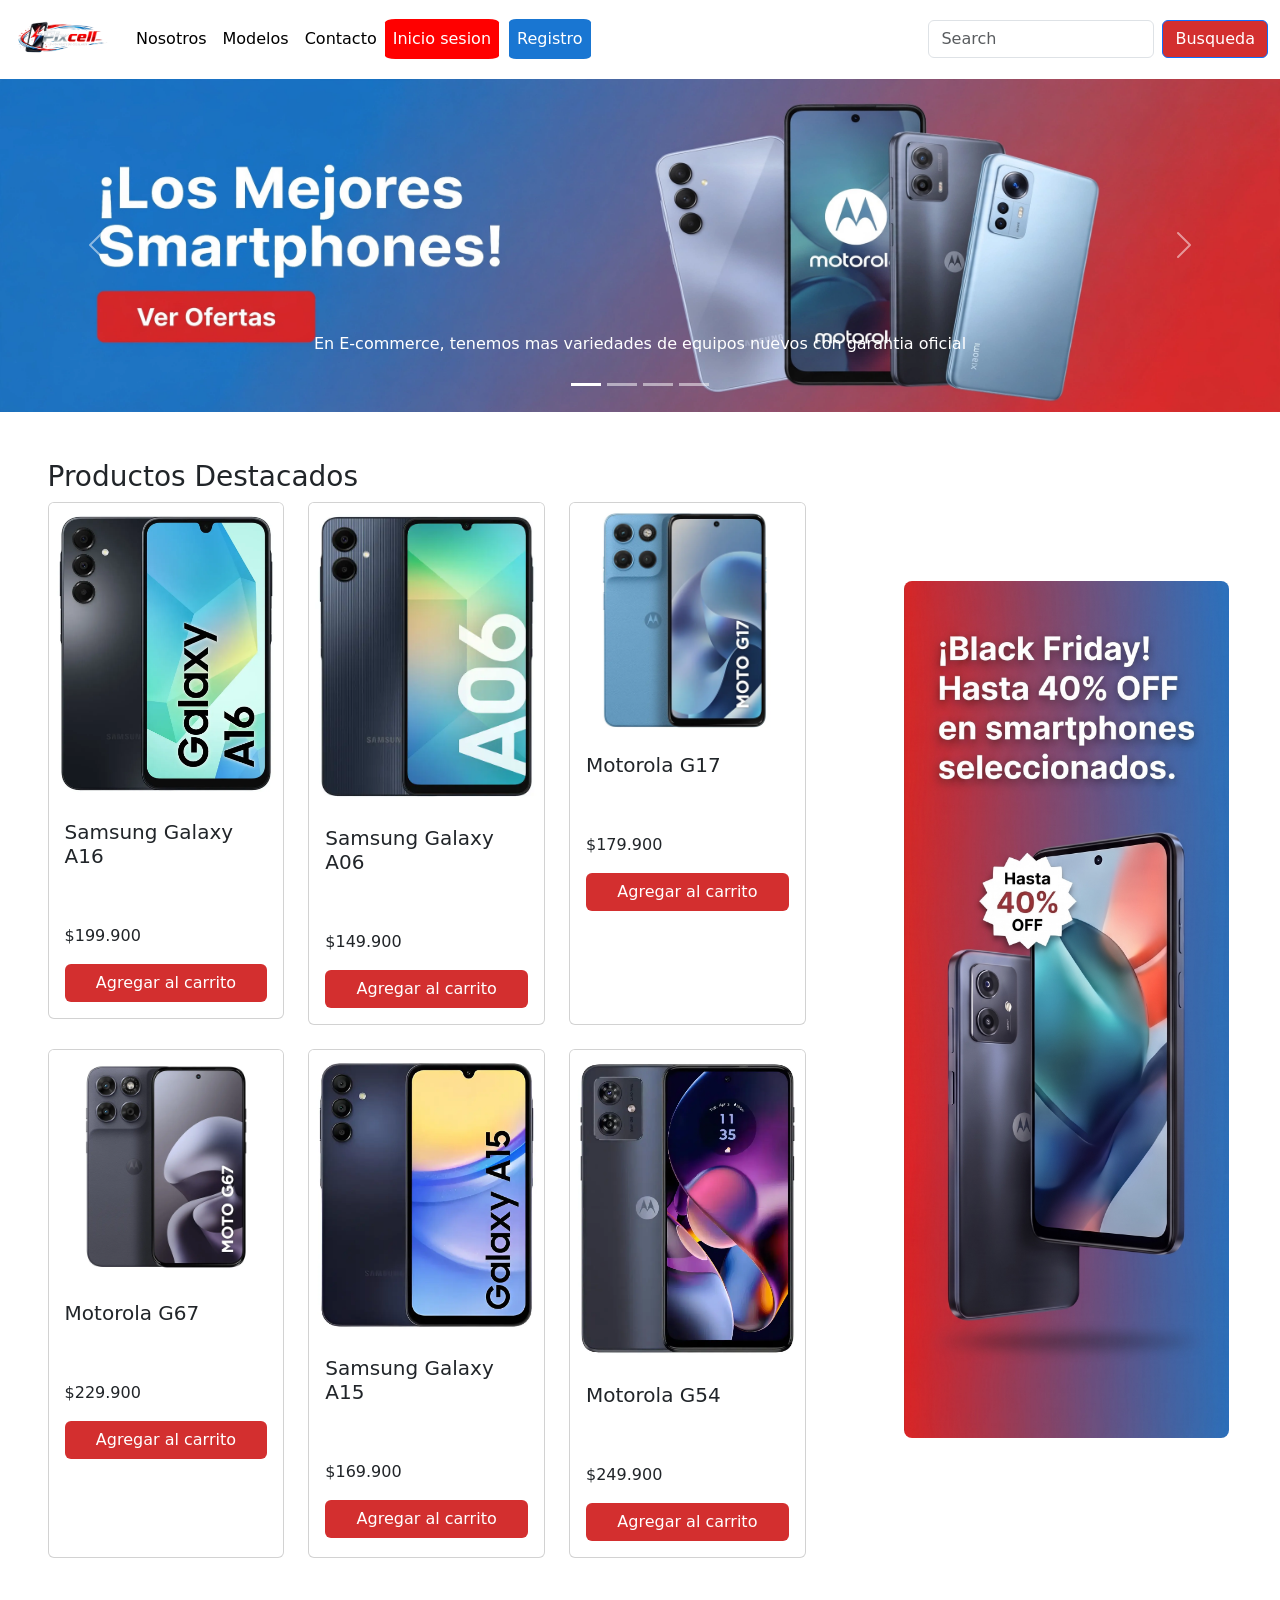
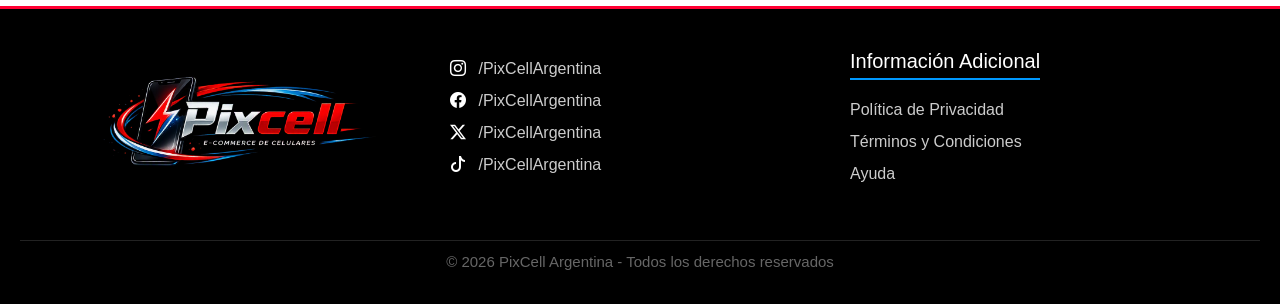
==== index.html @ 525559e0 "arreglo de registro" ====
<!DOCTYPE html>
<html lang="en">

<head>
  <meta charset="UTF-8">
  <meta name="viewport" content="width=device-width, initial-scale=1.0">
  <title>E-commerce-PixCell</title>
  <link rel="icon" href="assets/Copilot_20260907_190557.png">
  <link href="https://cdn.jsdelivr.net/npm/bootstrap@5.3.8/dist/css/bootstrap.min.css" rel="stylesheet"
    integrity="sha384-sRIl4kxILFvY47J16cr9ZwB07vP4J8+LH7qKQnuqkuIAvNWLzeN8tE5YBujZqJLB" crossorigin="anonymous">
  <link rel="stylesheet" href="css/styles.css">
  <link rel="stylesheet" href="https://cdn.jsdelivr.net/npm/bootstrap-icons@1.11.3/font/bootstrap-icons.css">
<link rel="stylesheet" href="css/footer.css">
</head>
<body>
  <header>
    <nav class="navbar navbar-expand-lg navbar-light bg-white shadow-sm">
      <div class="container-fluid">
        <a class="navbar-brand" href="javascript:void(0)"><img class="logo" src="assets/Copilot_20260907_190557.png" width="100px"
            alt=""></a>
        <button class="navbar-toggler" type="button" data-bs-toggle="collapse" data-bs-target="#mynavbar">
          <span class="navbar-toggler-icon"></span>
        </button>
        <div class="collapse navbar-collapse" id="mynavbar">
          <ul class="navbar-nav me-auto">
            <li class="nav-item">
              <a class="nav-link" href="nosotros.html" target="_blank" style="color: black ;">Nosotros</a>
            </li>
            <li class="nav-item">
              <a class="nav-link" href="#productos" style="color: black;">Modelos</a>
            </li>
            <li class="nav-item">
              <a class="nav-link" href="#footer-redes" style="color: black;">Contacto</a>
            </li>
            <li class="nav-item">
              <a class="nav-link inicio-sesion" href="sesion.html" style="color: white;" target="_blank">Inicio sesion</a>
            </li>
            <li class="nav-item">
              <a class="nav-link registro-manuell" href="registro.html" style="color: white;" target="_blank">Registro</a>
            </li>
          </ul>
          <form class="d-flex">
            <input class="form-control me-2" type="text" placeholder="Search">
            <a href="error.html" class="btn btn-primary" type="button">Busqueda</a>
          </form>
        </div>
      </div>
    </nav>
  </header>
  <main>
    <div id="carouselExampleCaptions" class="carousel slide" data-bs-ride="carousel">
      <div class="carousel-indicators">
        <button type="button" data-bs-target="#carouselExampleCaptions" data-bs-slide-to="0" class="active"
          aria-current="true" aria-label="Slide 1"></button>
        <button type="button" data-bs-target="#carouselExampleCaptions" data-bs-slide-to="1"
          aria-label="Slide 2"></button>
        <button type="button" data-bs-target="#carouselExampleCaptions" data-bs-slide-to="2"
          aria-label="Slide 3"></button>
          <button type="button" data-bs-target="#carouselExampleCaptions" data-bs-slide-to="3"
          aria-label="Slide 4"></button>
      </div>
      <div class="carousel-inner">
        <div class="carousel-item active">
          <img src="./assets/file.webp" class="d-block w-100" alt="...">
          <div class="carousel-caption d-none d-md-block">
            <p> En E-commerce, tenemos mas variedades de equipos nuevos con garantia oficial</p>
          </div>
        </div>
        <div class="carousel-item">
          <img src="./assets/WhatsApp Image 2026-09-20 at 8.49.20 PM.jpeg" class="d-block w-100" alt="...">
          <div class="carousel-caption d-none d-md-block">
            <h5>MOTO G52/POTENCIA QUE IMPRESIONA</h5>
            <p>Triple camara 50MP y bateria que dura todo el dia</p>
          </div>
        </div>
        <div class="carousel-item">
          <img src="./assets/motofoto6.webp" class="d-block w-100" alt="...">
          <div class="carousel-caption d-none d-md-block">
            <h5>MOTOROLA MOTO E5 PLUS</h5>
            <p>20% OFF+ envio gratis.El azul que todos</p>
          </div>
        </div>
        <div class="carousel-item">
          <img src="./assets/3file.webp" class="d-block w-100" alt="...">
          <div class="carousel-caption d-none d-md-block">
            <h5>SAMSUNG</h5>
            <p>Triple camara 50MP y bateria que dura todo el dia</p>
          </div>
        </div>
      </div>
      <button class="carousel-control-prev" type="button" data-bs-target="#carouselExampleCaptions"
        data-bs-slide="prev">
        <span class="carousel-control-prev-icon" aria-hidden="true"></span>
        <span class="visually-hidden">Previous</span>
      </button>
      <button class="carousel-control-next" type="button" data-bs-target="#carouselExampleCaptions"
        data-bs-slide="next">
        <span class="carousel-control-next-icon" aria-hidden="true"></span>
        <span class="visually-hidden">Next</span>
      </button>
    </div>
    <section class="destacados pt-5 pb-5" id="productos">
            <div class="container-fluid">
                <div class="row">
                    <div class="col-12 col-md-12 col-lg-12">
                        <div class="row">
                            <div class="col-lg-8">
                                <div class="row d-flex justify-content-center">
                                    <div class="col-lg-11">
                                        <h3>Productos Destacados</h3>
                                        <div class="row g-4">
                                            <article class="col-lg-4 col-md-4 col-6">
                                                <div class="card">
                                                    <img src="assets/D_NQ_NP_2X_988202-MLA99854807973_112025-F.webp"
                                                        class="card-img-top" alt="...">
                                                    <div class="card-body">
                                                        <h5 class="card-title">Samsung Galaxy A16</h5>
                                                        <p class="card-text pt-5">$199.900</p>
                                                        <a href="#" class="btn w-100">Agregar al carrito</a>
                                                    </div>
                                                </div>
                                            </article>
                                            <article class="col-lg-4 col-md-4 col-6 d-flex justify-content-center">
                                                <div class="card">
                                                    <img src="assets/D_NQ_NP_2X_994299-MLA79994471007_102024-F.webp"
                                                        class="card-img-top" alt="...">
                                                    <div class="card-body">
                                                        <h5 class="card-title">Samsung Galaxy A06</h5>
                                                        <p class="card-text pt-5">$149.900</p>
                                                        <a href="#" class="btn w-100">Agregar al carrito</a>
                                                    </div>
                                                </div>
                                            </article>
                                            <article class="col-lg-4 col-md-4 col-6 d-flex justify-content-center">
                                                <div class="card">
                                                    <img src="assets/D_NQ_NP_2X_708257-MLA105493089072_012026-F.webp"
                                                        class="card-img-top" alt="...">
                                                    <div class="card-body">
                                                        <h5 class="card-title">Motorola G17</h5>
                                                        <p class="card-text pt-5">$179.900</p>
                                                        <a href="#" class="btn w-100">Agregar al carrito</a>
                                                    </div>
                                                </div>
                                            </article>
                                            <article class="col-lg-4 col-md-4 col-6 d-flex justify-content-center">
                                                <div class="card">
                                                    <img src="assets/D_NQ_NP_2X_859554-MLA106048223542_022026-F.webp"
                                                        class="card-img-top" alt="...">
                                                    <div class="card-body">
                                                        <h5 class="card-title">Motorola G67</h5>
                                                        <p class="card-text pt-5">$229.900</p>
                                                        <a href="#" class="btn w-100">Agregar al carrito</a>
                                                    </div>
                                                </div>
                                            </article>
                                            <article class="col-lg-4 col-md-4 col-6 d-flex justify-content-center">
                                                <div class="card">
                                                    <img src="assets/D_NQ_NP_2X_669898-MLA97107379125_112025-F.webp"
                                                        class="card-img-top" alt="...">
                                                    <div class="card-body">
                                                        <h5 class="card-title">Samsung Galaxy A15</h5>
                                                        <p class="card-text pt-5">$169.900</p>
                                                        <a href="#" class="btn w-100">Agregar al carrito</a>
                                                    </div>
                                                </div>
                                            </article>
                                            <article class="col-lg-4 col-md-4 col-6 d-lg-flex justify-content-center">
                                                <div class="card">
                                                    <img src="assets/D_NQ_NP_2X_686300-MLA99461633750_112025-F.webp"
                                                        class="card-img-top" alt="...">
                                                    <div class="card-body">
                                                        <h5 class="card-title">Motorola G54</h5>
                                                        <p class="card-text pt-5">$249.900</p>
                                                        <a href="#" class="btn w-100">Agregar al carrito</a>
                                                    </div>
                                                </div>
                                            </article>
                                        </div>
                                    </div>
                                </div>
                            </div>
                            <div
                                class="col-lg-4 d-none d-lg-block d-lg-flex justify-content-center align-items-center anuncio">
                                <img src="assets/Ecommerce_banner_ad_generation_2K_20260919223920.jpeg" width="325px"
                                    alt="" class="img-fluid rounded-3">
                            </div>
                        </div>

                    </div>
                </div>
            </div>

        </section>
  </main>
  <footer class="footer-pixcell" id="footer-redes">
  <div class="footer-container">
    <div class="footer-col">
      <img src="assets/Copilot_20260907_190557.png" alt="Pixcell E-commerce de Celulares" class="footer-logo">
    </div>
    <div class="footer-col">
      <ul>
        <li><a href="https://www.instagram.com" target="_blank"><i class="bi bi-instagram"></i> /PixCellArgentina</a></li>
<li><a href="https://www.facebook.com" target="_blank"><i class="bi bi-facebook"></i> /PixCellArgentina</a></li>
<li><a href="https://x.com" target="_blank"><i class="bi bi-twitter-x"></i> /PixCellArgentina</a></li>
<li><a href="https://www.tiktok.com" target="_blank"><i class="bi bi-tiktok"></i> /PixCellArgentina</a></li>
      </ul>
    </div>
    <div class="footer-col">
      <h5>Información Adicional</h5>
      <ul>
        <li><a href="#">Política de Privacidad</a></li>
        <li><a href="error.html">Términos y Condiciones</a></li>
        <li><a href="#">Ayuda</a></li>
      </ul>
    </div>
  </div>
   <div class="footer-bottom">
    <p>&copy; 2026 PixCell Argentina - Todos los derechos reservados</p>
  </div>
</footer>
  <script src="https://cdn.jsdelivr.net/npm/bootstrap@5.3.8/dist/js/bootstrap.bundle.min.js"></script>
</body>

</html>
---- css/styles.css ----
@import url(footer.css);
@import url(nosotros.css);
@import url(registro.css);
@import url(sesion.css);
@import url(error.css);
@import url(carousel.css);
@import url(main-destacados.css);

*{
    box-sizing: border-box;
    padding: 0;
    margin: 0;
}

:root{
    --color-rojo-intenso: #D32F2F;
    --color-azul-electrico: #1976D2;
    --color-blanco: #FFFFFF;
    --color-plateado: #B0BEC5;
    --color-gris-oscuro: #212121;
}
.inicio-sesion{
    margin-right: 10px;
    border-radius: 9%;
}

.registro-manuell{
    border-radius: 9%;
}
.nav-item{
    transition: all 0.3s ease;
}
.nav-item:hover{
    transform: scale(1.05);
    box-shadow: 0 10px 20px rgba(0, 0, 0, 0, 2);
}
---- css/footer.css ----
.footer-pixcell {
  background: #000;
  color: white;
  padding: 30px 20px;
  border-top: 3px solid #ff0033;
  font-family: Arial, sans-serif;
}

.footer-container {
  display: flex;
  justify-content: space-around;
  flex-wrap: wrap;
  max-width: 1200px;
  margin: auto;
}

.footer-col {
  flex: 1;
  min-width: 200px;
  margin: 10px;
}

.footer-col h4 {
  color: #fff;
  font-style: italic;
}

.footer-col h4 i {
  color: #ff0033; 
}

.footer-col h5 {
  color: #fff;
  margin-bottom: 10px;
  border-bottom: 2px solid #0099ff; 
  display: inline-block;
  padding-bottom: 5px;
}

.footer-col ul {
  list-style: none;
  padding: 0;
}

.footer-col ul li {
  margin: 8px 0;
}

.footer-col ul li a {
  color: #ccc;
  text-decoration: none;
  transition: 0.3s;
}


.footer-col ul li:nth-child(1) a:hover i { color: #E4405F; }
.footer-col ul li:nth-child(2) a:hover i { color: #1877F2; }
.footer-col ul li:nth-child(3) a:hover i { color: #aaaaaa; }
.footer-col ul li:nth-child(4) a:hover i { color: #00f2ea; }

.footer-col ul li a i {
  margin-right: 8px;
  color: white;
}
.footer-bottom{
  border-top: 1px solid #222;
  margin-top: 15px;
  padding-top: 10px;
  text-align: center;
  color: #777;
  font-size: 13px;
}

.footer-pixcell a {
  color: white;
  text-decoration: none;
}

.footer-logo {
  width: 300px;
  height: auto;
  display: block;
  margin: 0 auto 8px auto;
}

.footer-bottom p{
  color: #666;
  font-size: 15px;
  margin: 0;
}

@media (max-width: 1024px) {
  .footer-container {
    gap: 20px;
  }
  .footer-logo {
    width: 220px;
  }
}
@media (max-width: 900px) {
  .footer-col {
    min-width: 180px;
    flex: 1 1 40%;
  }
}
@media (max-width: 768px) {
  .footer-pixcell {
    padding: 25px 15px 15px;
  }
  .footer-container {
    flex-direction: column;
    align-items: center;
    text-align: center;
  }
  .footer-col {
    min-width: 100%;
    margin: 10px 0;
    align-items: center;
  }
  .footer-col ul {
    padding: 0;
    align-items: center;
  }
  .footer-logo {
    width: 190px;
    margin: 0 auto 10px auto;
  }
  .footer-bottom p {
    font-size: 13px;
    text-align: center;
  }
}
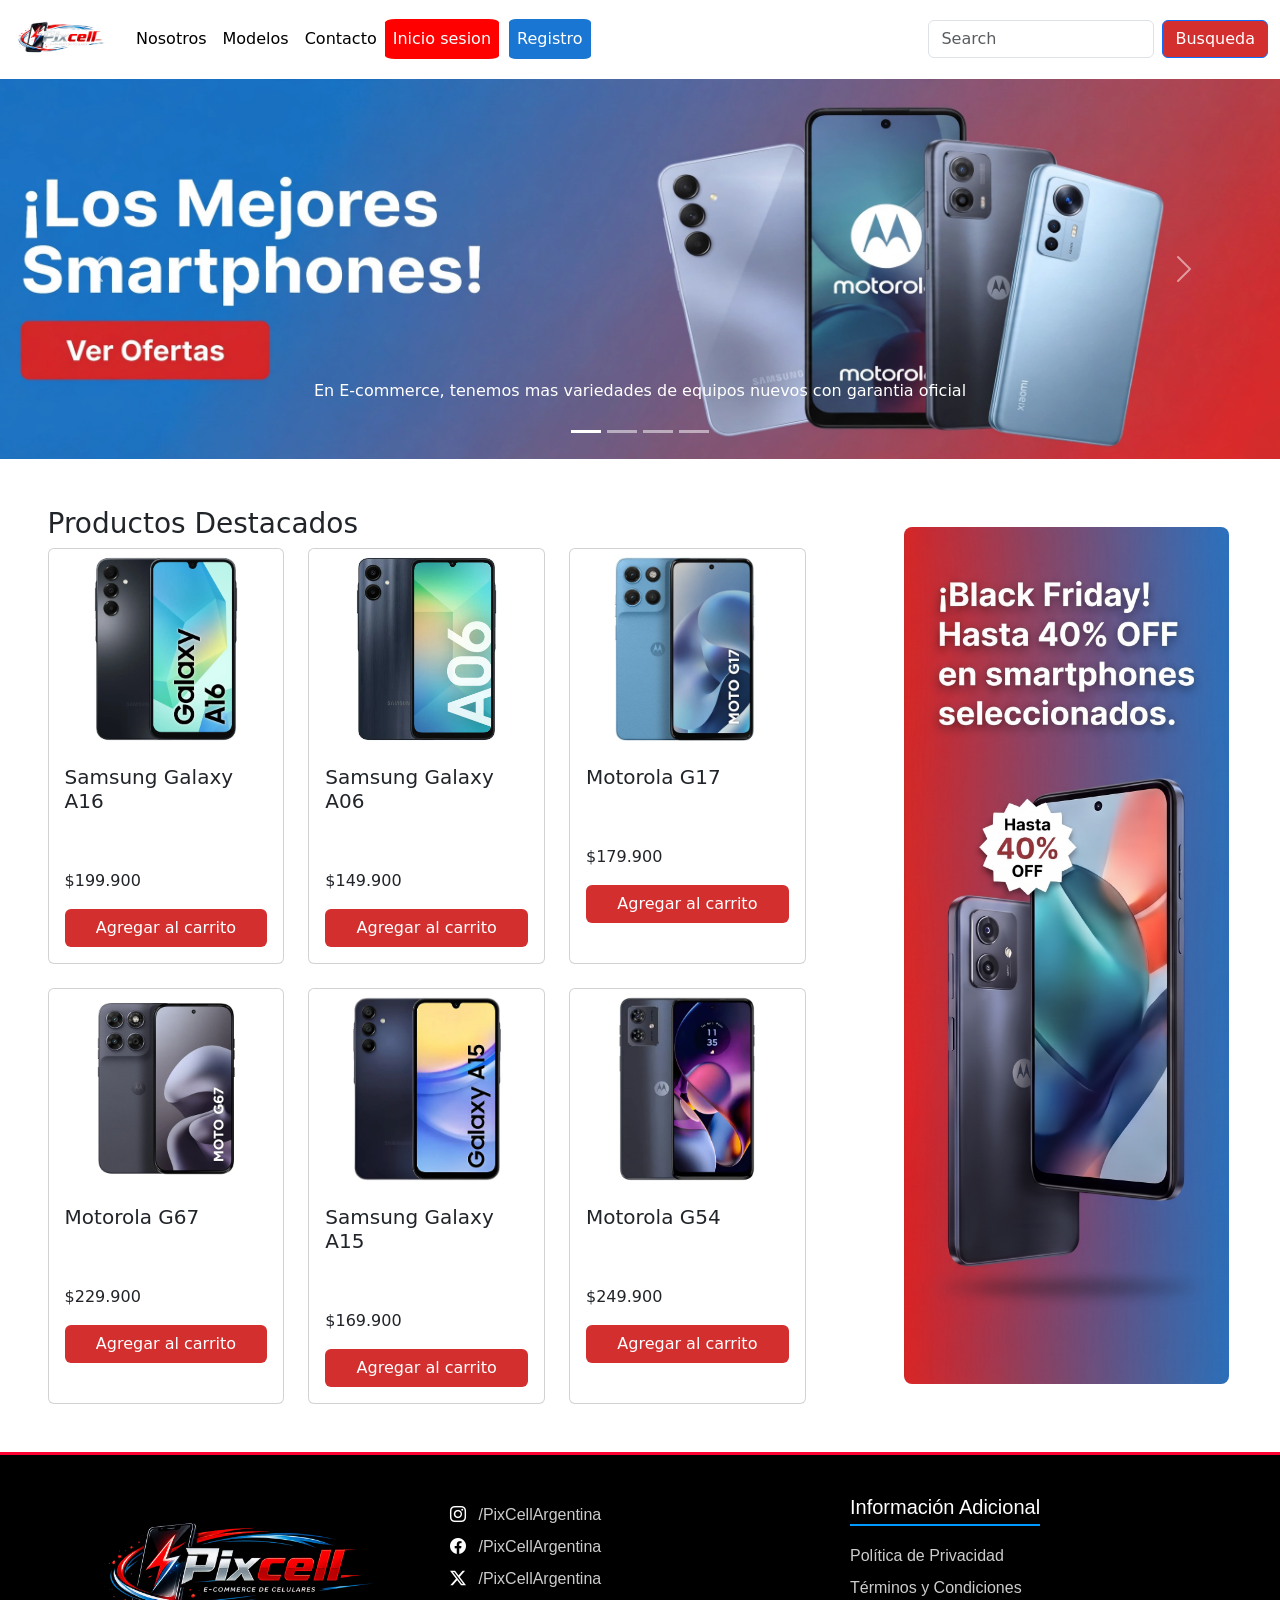
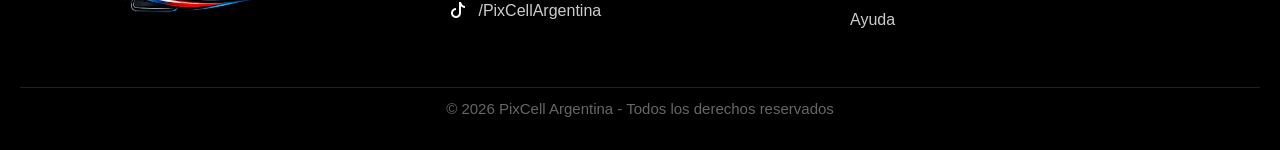
==== commit 1f2beed4: "Se fusiona rama navbar con develop Se hizo correcciones en el boton que desplega la navbar" ====
--- a/index.html
+++ b/index.html
@@ -60,27 +60,27 @@
           aria-label="Slide 4"></button>
       </div>
       <div class="carousel-inner">
-        <div class="carousel-item active">
+        <div class="carousel-item carousel-banner active">
           <img src="./assets/file.webp" class="d-block w-100" alt="...">
           <div class="carousel-caption d-none d-md-block">
             <p> En E-commerce, tenemos mas variedades de equipos nuevos con garantia oficial</p>
           </div>
         </div>
-        <div class="carousel-item">
+        <div class="carousel-item carousel-banner">
           <img src="./assets/WhatsApp Image 2026-09-20 at 8.49.20 PM.jpeg" class="d-block w-100" alt="...">
           <div class="carousel-caption d-none d-md-block">
             <h5>MOTO G52/POTENCIA QUE IMPRESIONA</h5>
             <p>Triple camara 50MP y bateria que dura todo el dia</p>
           </div>
         </div>
-        <div class="carousel-item">
+        <div class="carousel-item carousel-banner">
           <img src="./assets/motofoto6.webp" class="d-block w-100" alt="...">
           <div class="carousel-caption d-none d-md-block">
             <h5>MOTOROLA MOTO E5 PLUS</h5>
             <p>20% OFF+ envio gratis.El azul que todos</p>
           </div>
         </div>
-        <div class="carousel-item">
+        <div class="carousel-item carousel-banner">
           <img src="./assets/3file.webp" class="d-block w-100" alt="...">
           <div class="carousel-caption d-none d-md-block">
             <h5>SAMSUNG</h5>
@@ -110,18 +110,18 @@
                                         <h3>Productos Destacados</h3>
                                         <div class="row g-4">
                                             <article class="col-lg-4 col-md-4 col-6">
-                                                <div class="card">
+                                                <div class="card card-producto-celular">
                                                     <img src="assets/D_NQ_NP_2X_988202-MLA99854807973_112025-F.webp"
                                                         class="card-img-top" alt="...">
                                                     <div class="card-body">
                                                         <h5 class="card-title">Samsung Galaxy A16</h5>
                                                         <p class="card-text pt-5">$199.900</p>
-                                                        <a href="#" class="btn w-100">Agregar al carrito</a>
-                                                    </div>
-                                                </div>
-                                            </article>
-                                            <article class="col-lg-4 col-md-4 col-6 d-flex justify-content-center">
-                                                <div class="card">
+                                                        <a href="A16.html" class="btn w-100">Agregar al carrito</a>
+                                                    </div>
+                                                </div>
+                                            </article>
+                                            <article class="col-lg-4 col-md-4 col-6 d-flex justify-content-center">
+                                                <div class="card card-producto-celular">
                                                     <img src="assets/D_NQ_NP_2X_994299-MLA79994471007_102024-F.webp"
                                                         class="card-img-top" alt="...">
                                                     <div class="card-body">
@@ -132,7 +132,7 @@
                                                 </div>
                                             </article>
                                             <article class="col-lg-4 col-md-4 col-6 d-flex justify-content-center">
-                                                <div class="card">
+                                                <div class="card card-producto-celular">
                                                     <img src="assets/D_NQ_NP_2X_708257-MLA105493089072_012026-F.webp"
                                                         class="card-img-top" alt="...">
                                                     <div class="card-body">
@@ -143,7 +143,7 @@
                                                 </div>
                                             </article>
                                             <article class="col-lg-4 col-md-4 col-6 d-flex justify-content-center">
-                                                <div class="card">
+                                                <div class="card card-producto-celular">
                                                     <img src="assets/D_NQ_NP_2X_859554-MLA106048223542_022026-F.webp"
                                                         class="card-img-top" alt="...">
                                                     <div class="card-body">
@@ -154,7 +154,7 @@
                                                 </div>
                                             </article>
                                             <article class="col-lg-4 col-md-4 col-6 d-flex justify-content-center">
-                                                <div class="card">
+                                                <div class="card card-producto-celular">
                                                     <img src="assets/D_NQ_NP_2X_669898-MLA97107379125_112025-F.webp"
                                                         class="card-img-top" alt="...">
                                                     <div class="card-body">
@@ -165,7 +165,7 @@
                                                 </div>
                                             </article>
                                             <article class="col-lg-4 col-md-4 col-6 d-lg-flex justify-content-center">
-                                                <div class="card">
+                                                <div class="card card-producto-celular">
                                                     <img src="assets/D_NQ_NP_2X_686300-MLA99461633750_112025-F.webp"
                                                         class="card-img-top" alt="...">
                                                     <div class="card-body">
--- a/css/styles.css
+++ b/css/styles.css
@@ -1,10 +1,11 @@
 @import url(footer.css);
+@import url(sesion.css);
 @import url(nosotros.css);
 @import url(registro.css);
-@import url(sesion.css);
 @import url(error.css);
 @import url(carousel.css);
 @import url(main-destacados.css);
+@import url(productos.css);
 
 *{
     box-sizing: border-box;
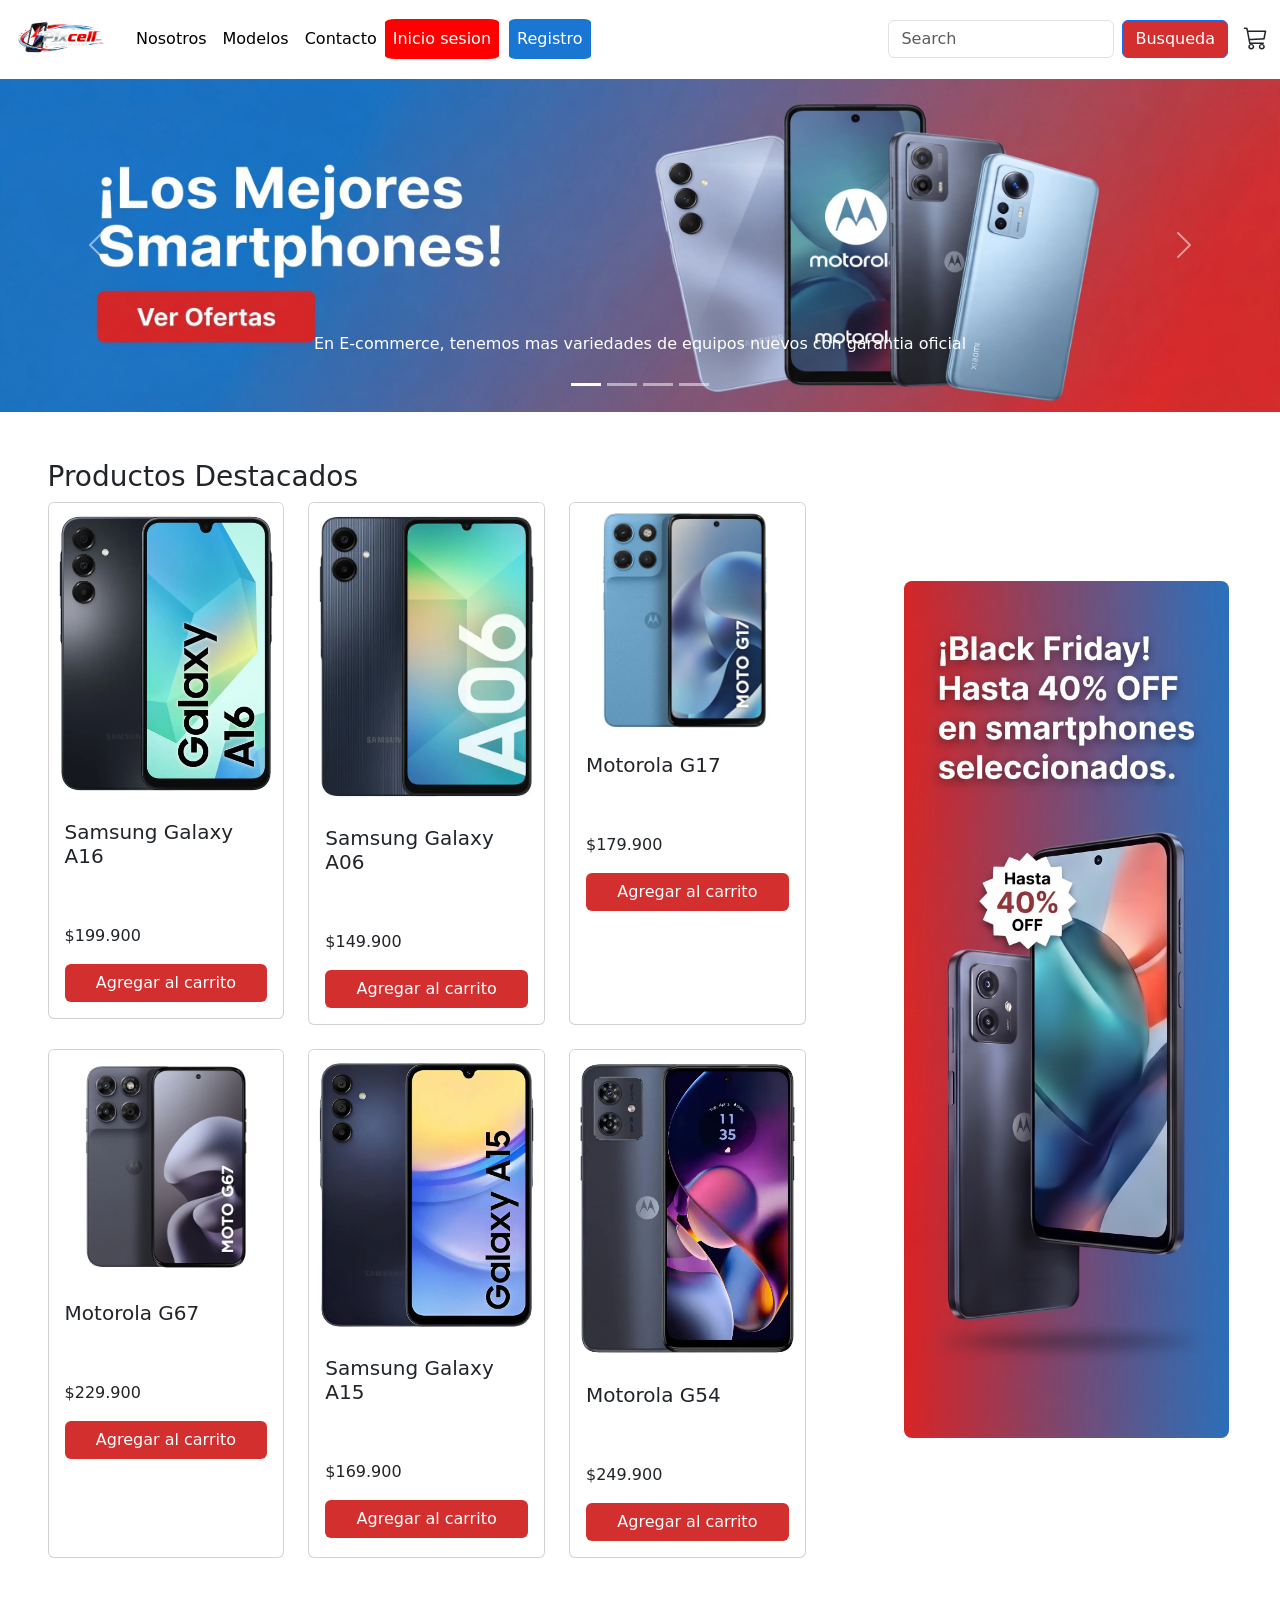
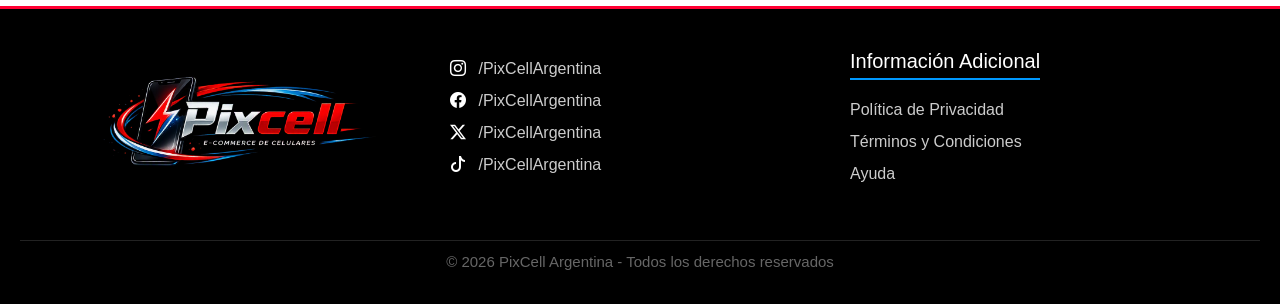
==== commit f80832aa: "se agrego maquetado carrito responsivo" ====
--- a/index.html
+++ b/index.html
@@ -10,14 +10,15 @@
     integrity="sha384-sRIl4kxILFvY47J16cr9ZwB07vP4J8+LH7qKQnuqkuIAvNWLzeN8tE5YBujZqJLB" crossorigin="anonymous">
   <link rel="stylesheet" href="css/styles.css">
   <link rel="stylesheet" href="https://cdn.jsdelivr.net/npm/bootstrap-icons@1.11.3/font/bootstrap-icons.css">
-<link rel="stylesheet" href="css/footer.css">
+  <link rel="stylesheet" href="css/footer.css">
 </head>
+
 <body>
   <header>
     <nav class="navbar navbar-expand-lg navbar-light bg-white shadow-sm">
       <div class="container-fluid">
-        <a class="navbar-brand" href="javascript:void(0)"><img class="logo" src="assets/Copilot_20260907_190557.png" width="100px"
-            alt=""></a>
+        <a class="navbar-brand" href="javascript:void(0)"><img class="logo" src="assets/Copilot_20260907_190557.png"
+            width="100px" alt=""></a>
         <button class="navbar-toggler" type="button" data-bs-toggle="collapse" data-bs-target="#mynavbar">
           <span class="navbar-toggler-icon"></span>
         </button>
@@ -33,16 +34,22 @@
               <a class="nav-link" href="#footer-redes" style="color: black;">Contacto</a>
             </li>
             <li class="nav-item">
-              <a class="nav-link inicio-sesion" href="sesion.html" style="color: white;" target="_blank">Inicio sesion</a>
-            </li>
-            <li class="nav-item">
-              <a class="nav-link registro-manuell" href="registro.html" style="color: white;" target="_blank">Registro</a>
+              <a class="nav-link inicio-sesion" href="sesion.html" style="color: white;" target="_blank">Inicio
+                sesion</a>
+            </li>
+            <li class="nav-item">
+              <a class="nav-link registro-manuell" href="registro.html" style="color: white;"
+                target="_blank">Registro</a>
             </li>
           </ul>
-          <form class="d-flex">
-            <input class="form-control me-2" type="text" placeholder="Search">
-            <a href="error.html" class="btn btn-primary" type="button">Busqueda</a>
-          </form>
+          <div class="d-flex align-items-center">  <!--se agrego esto para el carrito lo envuelve-->
+            <form class="d-flex">
+              <input class="form-control me-2" type="text" placeholder="Search">
+              <a href="error.html" class="btn btn-primary" type="button">Busqueda</a>
+            </form>
+            <!--carrito-->
+            <a href="carrito.html" class="ms-3 text-dark fs-4"> <i class="bi bi-cart3"></i></a>
+          </div>
         </div>
       </div>
     </nav>
@@ -56,31 +63,31 @@
           aria-label="Slide 2"></button>
         <button type="button" data-bs-target="#carouselExampleCaptions" data-bs-slide-to="2"
           aria-label="Slide 3"></button>
-          <button type="button" data-bs-target="#carouselExampleCaptions" data-bs-slide-to="3"
+        <button type="button" data-bs-target="#carouselExampleCaptions" data-bs-slide-to="3"
           aria-label="Slide 4"></button>
       </div>
       <div class="carousel-inner">
-        <div class="carousel-item carousel-banner active">
+        <div class="carousel-item active">
           <img src="./assets/file.webp" class="d-block w-100" alt="...">
           <div class="carousel-caption d-none d-md-block">
             <p> En E-commerce, tenemos mas variedades de equipos nuevos con garantia oficial</p>
           </div>
         </div>
-        <div class="carousel-item carousel-banner">
+        <div class="carousel-item">
           <img src="./assets/WhatsApp Image 2026-09-20 at 8.49.20 PM.jpeg" class="d-block w-100" alt="...">
           <div class="carousel-caption d-none d-md-block">
             <h5>MOTO G52/POTENCIA QUE IMPRESIONA</h5>
             <p>Triple camara 50MP y bateria que dura todo el dia</p>
           </div>
         </div>
-        <div class="carousel-item carousel-banner">
+        <div class="carousel-item">
           <img src="./assets/motofoto6.webp" class="d-block w-100" alt="...">
           <div class="carousel-caption d-none d-md-block">
             <h5>MOTOROLA MOTO E5 PLUS</h5>
             <p>20% OFF+ envio gratis.El azul que todos</p>
           </div>
         </div>
-        <div class="carousel-item carousel-banner">
+        <div class="carousel-item">
           <img src="./assets/3file.webp" class="d-block w-100" alt="...">
           <div class="carousel-caption d-none d-md-block">
             <h5>SAMSUNG</h5>
@@ -100,124 +107,125 @@
       </button>
     </div>
     <section class="destacados pt-5 pb-5" id="productos">
-            <div class="container-fluid">
-                <div class="row">
-                    <div class="col-12 col-md-12 col-lg-12">
-                        <div class="row">
-                            <div class="col-lg-8">
-                                <div class="row d-flex justify-content-center">
-                                    <div class="col-lg-11">
-                                        <h3>Productos Destacados</h3>
-                                        <div class="row g-4">
-                                            <article class="col-lg-4 col-md-4 col-6">
-                                                <div class="card card-producto-celular">
-                                                    <img src="assets/D_NQ_NP_2X_988202-MLA99854807973_112025-F.webp"
-                                                        class="card-img-top" alt="...">
-                                                    <div class="card-body">
-                                                        <h5 class="card-title">Samsung Galaxy A16</h5>
-                                                        <p class="card-text pt-5">$199.900</p>
-                                                        <a href="A16.html" class="btn w-100">Agregar al carrito</a>
-                                                    </div>
-                                                </div>
-                                            </article>
-                                            <article class="col-lg-4 col-md-4 col-6 d-flex justify-content-center">
-                                                <div class="card card-producto-celular">
-                                                    <img src="assets/D_NQ_NP_2X_994299-MLA79994471007_102024-F.webp"
-                                                        class="card-img-top" alt="...">
-                                                    <div class="card-body">
-                                                        <h5 class="card-title">Samsung Galaxy A06</h5>
-                                                        <p class="card-text pt-5">$149.900</p>
-                                                        <a href="#" class="btn w-100">Agregar al carrito</a>
-                                                    </div>
-                                                </div>
-                                            </article>
-                                            <article class="col-lg-4 col-md-4 col-6 d-flex justify-content-center">
-                                                <div class="card card-producto-celular">
-                                                    <img src="assets/D_NQ_NP_2X_708257-MLA105493089072_012026-F.webp"
-                                                        class="card-img-top" alt="...">
-                                                    <div class="card-body">
-                                                        <h5 class="card-title">Motorola G17</h5>
-                                                        <p class="card-text pt-5">$179.900</p>
-                                                        <a href="#" class="btn w-100">Agregar al carrito</a>
-                                                    </div>
-                                                </div>
-                                            </article>
-                                            <article class="col-lg-4 col-md-4 col-6 d-flex justify-content-center">
-                                                <div class="card card-producto-celular">
-                                                    <img src="assets/D_NQ_NP_2X_859554-MLA106048223542_022026-F.webp"
-                                                        class="card-img-top" alt="...">
-                                                    <div class="card-body">
-                                                        <h5 class="card-title">Motorola G67</h5>
-                                                        <p class="card-text pt-5">$229.900</p>
-                                                        <a href="#" class="btn w-100">Agregar al carrito</a>
-                                                    </div>
-                                                </div>
-                                            </article>
-                                            <article class="col-lg-4 col-md-4 col-6 d-flex justify-content-center">
-                                                <div class="card card-producto-celular">
-                                                    <img src="assets/D_NQ_NP_2X_669898-MLA97107379125_112025-F.webp"
-                                                        class="card-img-top" alt="...">
-                                                    <div class="card-body">
-                                                        <h5 class="card-title">Samsung Galaxy A15</h5>
-                                                        <p class="card-text pt-5">$169.900</p>
-                                                        <a href="#" class="btn w-100">Agregar al carrito</a>
-                                                    </div>
-                                                </div>
-                                            </article>
-                                            <article class="col-lg-4 col-md-4 col-6 d-lg-flex justify-content-center">
-                                                <div class="card card-producto-celular">
-                                                    <img src="assets/D_NQ_NP_2X_686300-MLA99461633750_112025-F.webp"
-                                                        class="card-img-top" alt="...">
-                                                    <div class="card-body">
-                                                        <h5 class="card-title">Motorola G54</h5>
-                                                        <p class="card-text pt-5">$249.900</p>
-                                                        <a href="#" class="btn w-100">Agregar al carrito</a>
-                                                    </div>
-                                                </div>
-                                            </article>
-                                        </div>
-                                    </div>
-                                </div>
-                            </div>
-                            <div
-                                class="col-lg-4 d-none d-lg-block d-lg-flex justify-content-center align-items-center anuncio">
-                                <img src="assets/Ecommerce_banner_ad_generation_2K_20260919223920.jpeg" width="325px"
-                                    alt="" class="img-fluid rounded-3">
-                            </div>
-                        </div>
-
+      <div class="container-fluid">
+        <div class="row">
+          <div class="col-12 col-md-12 col-lg-12">
+            <div class="row">
+              <div class="col-lg-8">
+                <div class="row d-flex justify-content-center">
+                  <div class="col-lg-11">
+                    <h3>Productos Destacados</h3>
+                    <div class="row g-4">
+                      <article class="col-lg-4 col-md-4 col-6">
+                        <div class="card">
+                          <img src="assets/D_NQ_NP_2X_988202-MLA99854807973_112025-F.webp" class="card-img-top"
+                            alt="...">
+                          <div class="card-body">
+                            <h5 class="card-title">Samsung Galaxy A16</h5>
+                            <p class="card-text pt-5">$199.900</p>
+                            <a href="#" class="btn w-100">Agregar al carrito</a>
+                          </div>
+                        </div>
+                      </article>
+                      <article class="col-lg-4 col-md-4 col-6 d-flex justify-content-center">
+                        <div class="card">
+                          <img src="assets/D_NQ_NP_2X_994299-MLA79994471007_102024-F.webp" class="card-img-top"
+                            alt="...">
+                          <div class="card-body">
+                            <h5 class="card-title">Samsung Galaxy A06</h5>
+                            <p class="card-text pt-5">$149.900</p>
+                            <a href="#" class="btn w-100">Agregar al carrito</a>
+                          </div>
+                        </div>
+                      </article>
+                      <article class="col-lg-4 col-md-4 col-6 d-flex justify-content-center">
+                        <div class="card">
+                          <img src="assets/D_NQ_NP_2X_708257-MLA105493089072_012026-F.webp" class="card-img-top"
+                            alt="...">
+                          <div class="card-body">
+                            <h5 class="card-title">Motorola G17</h5>
+                            <p class="card-text pt-5">$179.900</p>
+                            <a href="#" class="btn w-100">Agregar al carrito</a>
+                          </div>
+                        </div>
+                      </article>
+                      <article class="col-lg-4 col-md-4 col-6 d-flex justify-content-center">
+                        <div class="card">
+                          <img src="assets/D_NQ_NP_2X_859554-MLA106048223542_022026-F.webp" class="card-img-top"
+                            alt="...">
+                          <div class="card-body">
+                            <h5 class="card-title">Motorola G67</h5>
+                            <p class="card-text pt-5">$229.900</p>
+                            <a href="#" class="btn w-100">Agregar al carrito</a>
+                          </div>
+                        </div>
+                      </article>
+                      <article class="col-lg-4 col-md-4 col-6 d-flex justify-content-center">
+                        <div class="card">
+                          <img src="assets/D_NQ_NP_2X_669898-MLA97107379125_112025-F.webp" class="card-img-top"
+                            alt="...">
+                          <div class="card-body">
+                            <h5 class="card-title">Samsung Galaxy A15</h5>
+                            <p class="card-text pt-5">$169.900</p>
+                            <a href="#" class="btn w-100">Agregar al carrito</a>
+                          </div>
+                        </div>
+                      </article>
+                      <article class="col-lg-4 col-md-4 col-6 d-lg-flex justify-content-center">
+                        <div class="card">
+                          <img src="assets/D_NQ_NP_2X_686300-MLA99461633750_112025-F.webp" class="card-img-top"
+                            alt="...">
+                          <div class="card-body">
+                            <h5 class="card-title">Motorola G54</h5>
+                            <p class="card-text pt-5">$249.900</p>
+                            <a href="#" class="btn w-100">Agregar al carrito</a>
+                          </div>
+                        </div>
+                      </article>
                     </div>
+                  </div>
                 </div>
+              </div>
+              <div class="col-lg-4 d-none d-lg-block d-lg-flex justify-content-center align-items-center anuncio">
+                <img src="assets/Ecommerce_banner_ad_generation_2K_20260919223920.jpeg" width="325px" alt=""
+                  class="img-fluid rounded-3">
+              </div>
             </div>
 
-        </section>
+          </div>
+        </div>
+      </div>
+
+    </section>
   </main>
   <footer class="footer-pixcell" id="footer-redes">
-  <div class="footer-container">
-    <div class="footer-col">
-      <img src="assets/Copilot_20260907_190557.png" alt="Pixcell E-commerce de Celulares" class="footer-logo">
+    <div class="footer-container">
+      <div class="footer-col">
+        <img src="assets/Copilot_20260907_190557.png" alt="Pixcell E-commerce de Celulares" class="footer-logo">
+      </div>
+      <div class="footer-col">
+        <ul>
+          <li><a href="https://www.instagram.com" target="_blank"><i class="bi bi-instagram"></i> /PixCellArgentina</a>
+          </li>
+          <li><a href="https://www.facebook.com" target="_blank"><i class="bi bi-facebook"></i> /PixCellArgentina</a>
+          </li>
+          <li><a href="https://x.com" target="_blank"><i class="bi bi-twitter-x"></i> /PixCellArgentina</a></li>
+          <li><a href="https://www.tiktok.com" target="_blank"><i class="bi bi-tiktok"></i> /PixCellArgentina</a></li>
+        </ul>
+      </div>
+      <div class="footer-col">
+        <h5>Información Adicional</h5>
+        <ul>
+          <li><a href="#">Política de Privacidad</a></li>
+          <li><a href="error.html">Términos y Condiciones</a></li>
+          <li><a href="#">Ayuda</a></li>
+        </ul>
+      </div>
     </div>
-    <div class="footer-col">
-      <ul>
-        <li><a href="https://www.instagram.com" target="_blank"><i class="bi bi-instagram"></i> /PixCellArgentina</a></li>
-<li><a href="https://www.facebook.com" target="_blank"><i class="bi bi-facebook"></i> /PixCellArgentina</a></li>
-<li><a href="https://x.com" target="_blank"><i class="bi bi-twitter-x"></i> /PixCellArgentina</a></li>
-<li><a href="https://www.tiktok.com" target="_blank"><i class="bi bi-tiktok"></i> /PixCellArgentina</a></li>
-      </ul>
+    <div class="footer-bottom">
+      <p>&copy; 2026 PixCell Argentina - Todos los derechos reservados</p>
     </div>
-    <div class="footer-col">
-      <h5>Información Adicional</h5>
-      <ul>
-        <li><a href="#">Política de Privacidad</a></li>
-        <li><a href="error.html">Términos y Condiciones</a></li>
-        <li><a href="#">Ayuda</a></li>
-      </ul>
-    </div>
-  </div>
-   <div class="footer-bottom">
-    <p>&copy; 2026 PixCell Argentina - Todos los derechos reservados</p>
-  </div>
-</footer>
+  </footer>
   <script src="https://cdn.jsdelivr.net/npm/bootstrap@5.3.8/dist/js/bootstrap.bundle.min.js"></script>
 </body>
 
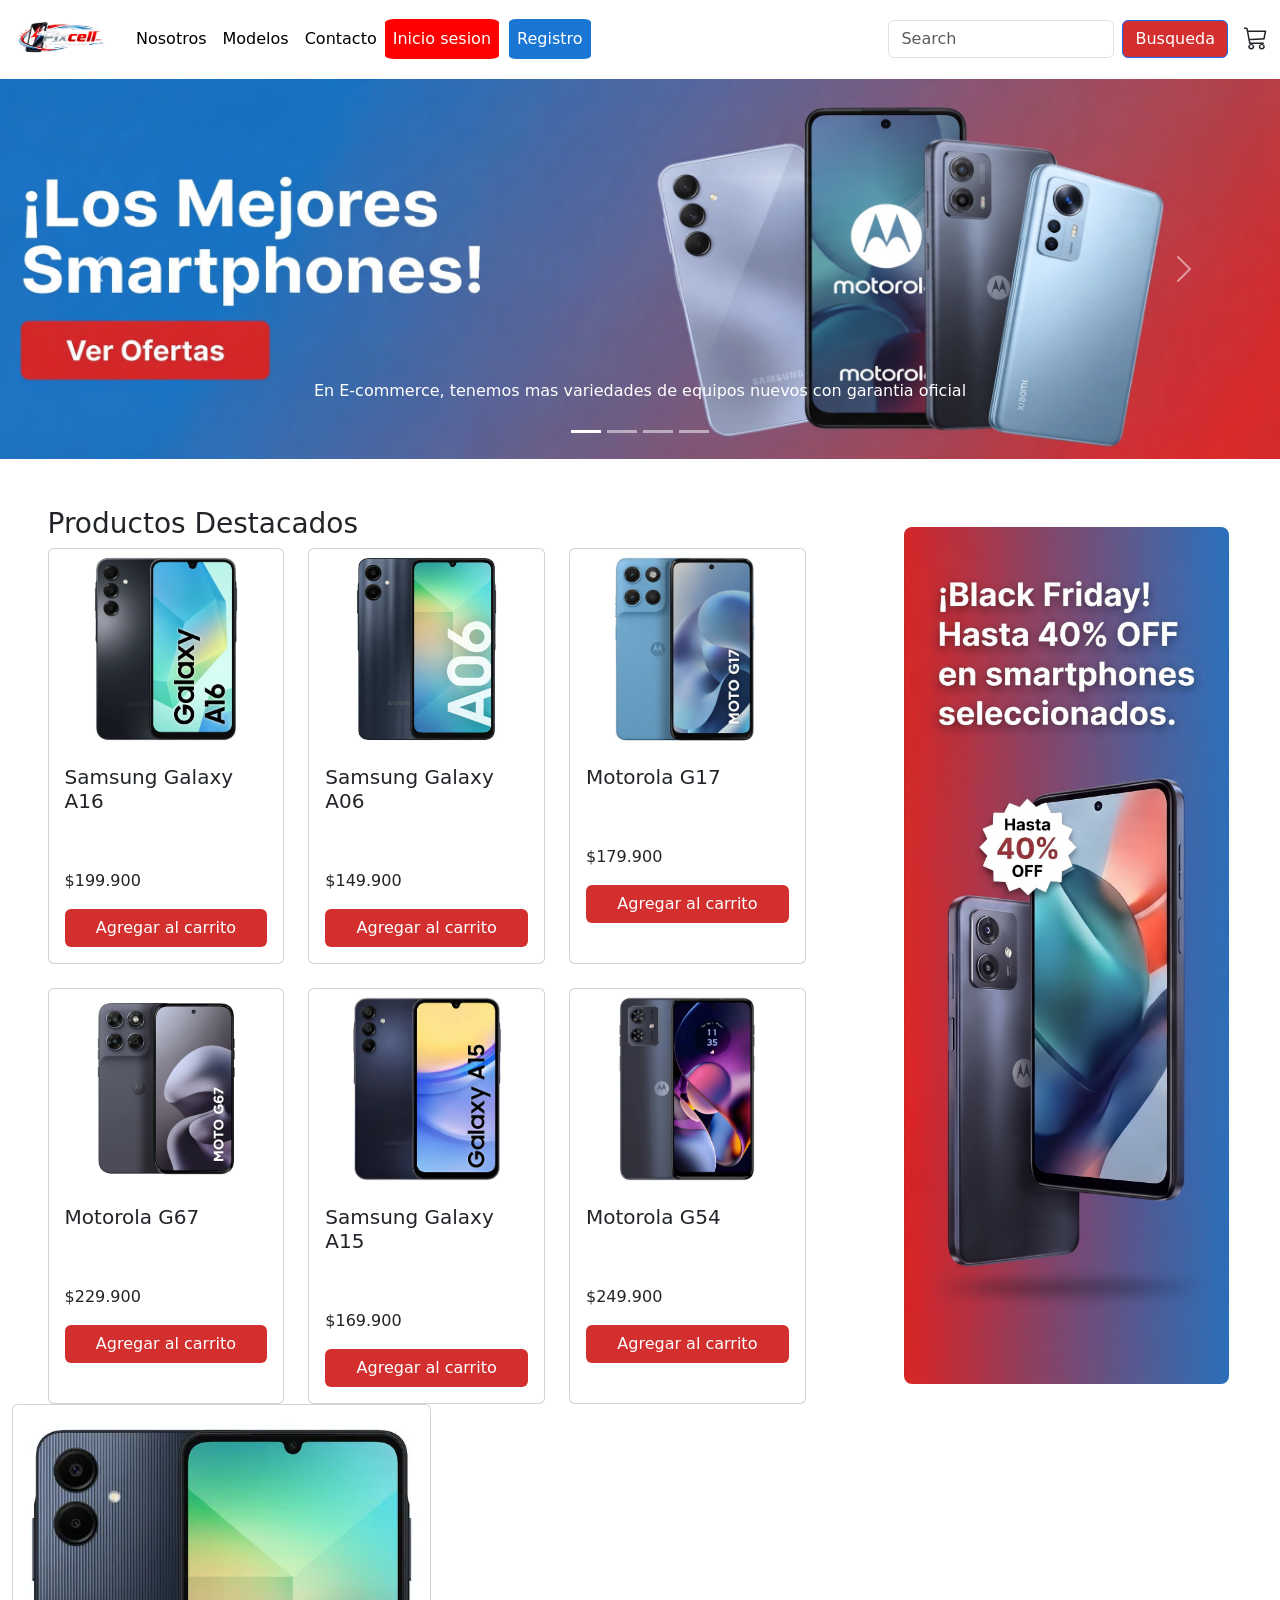
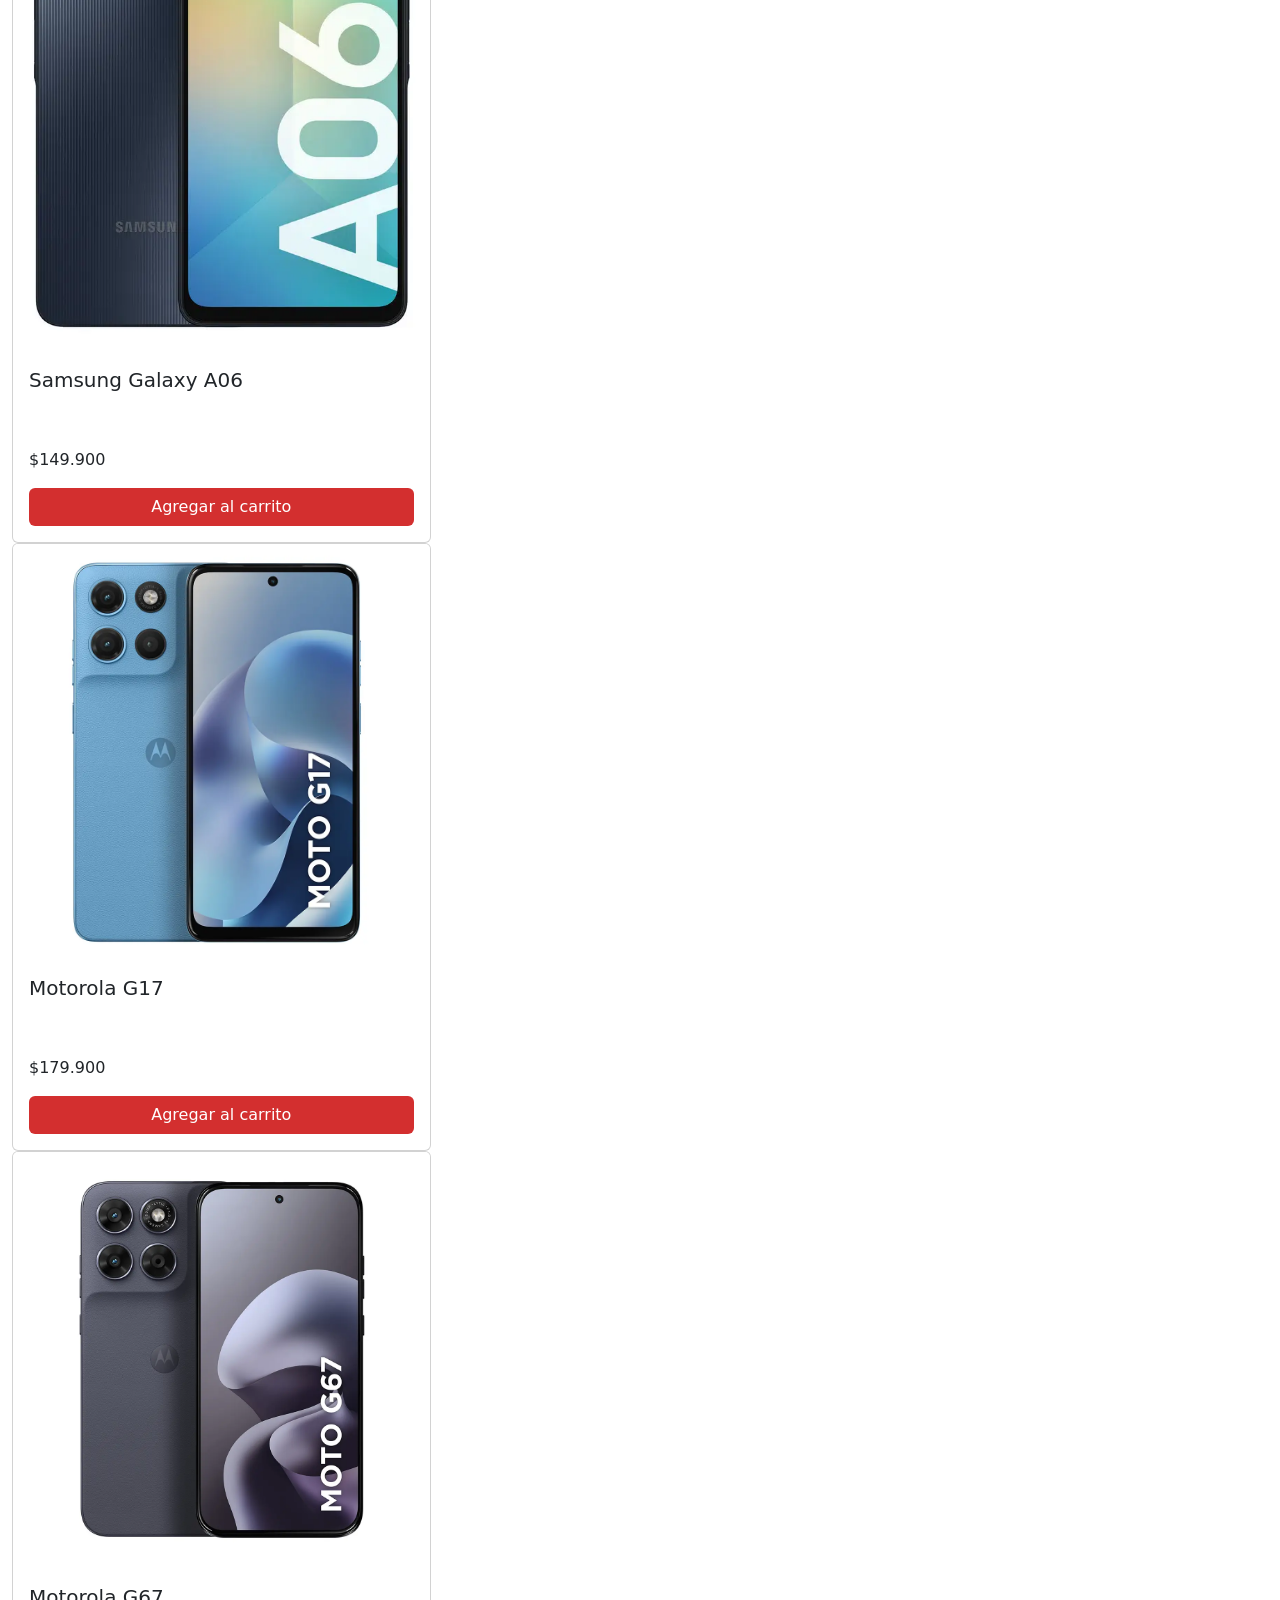
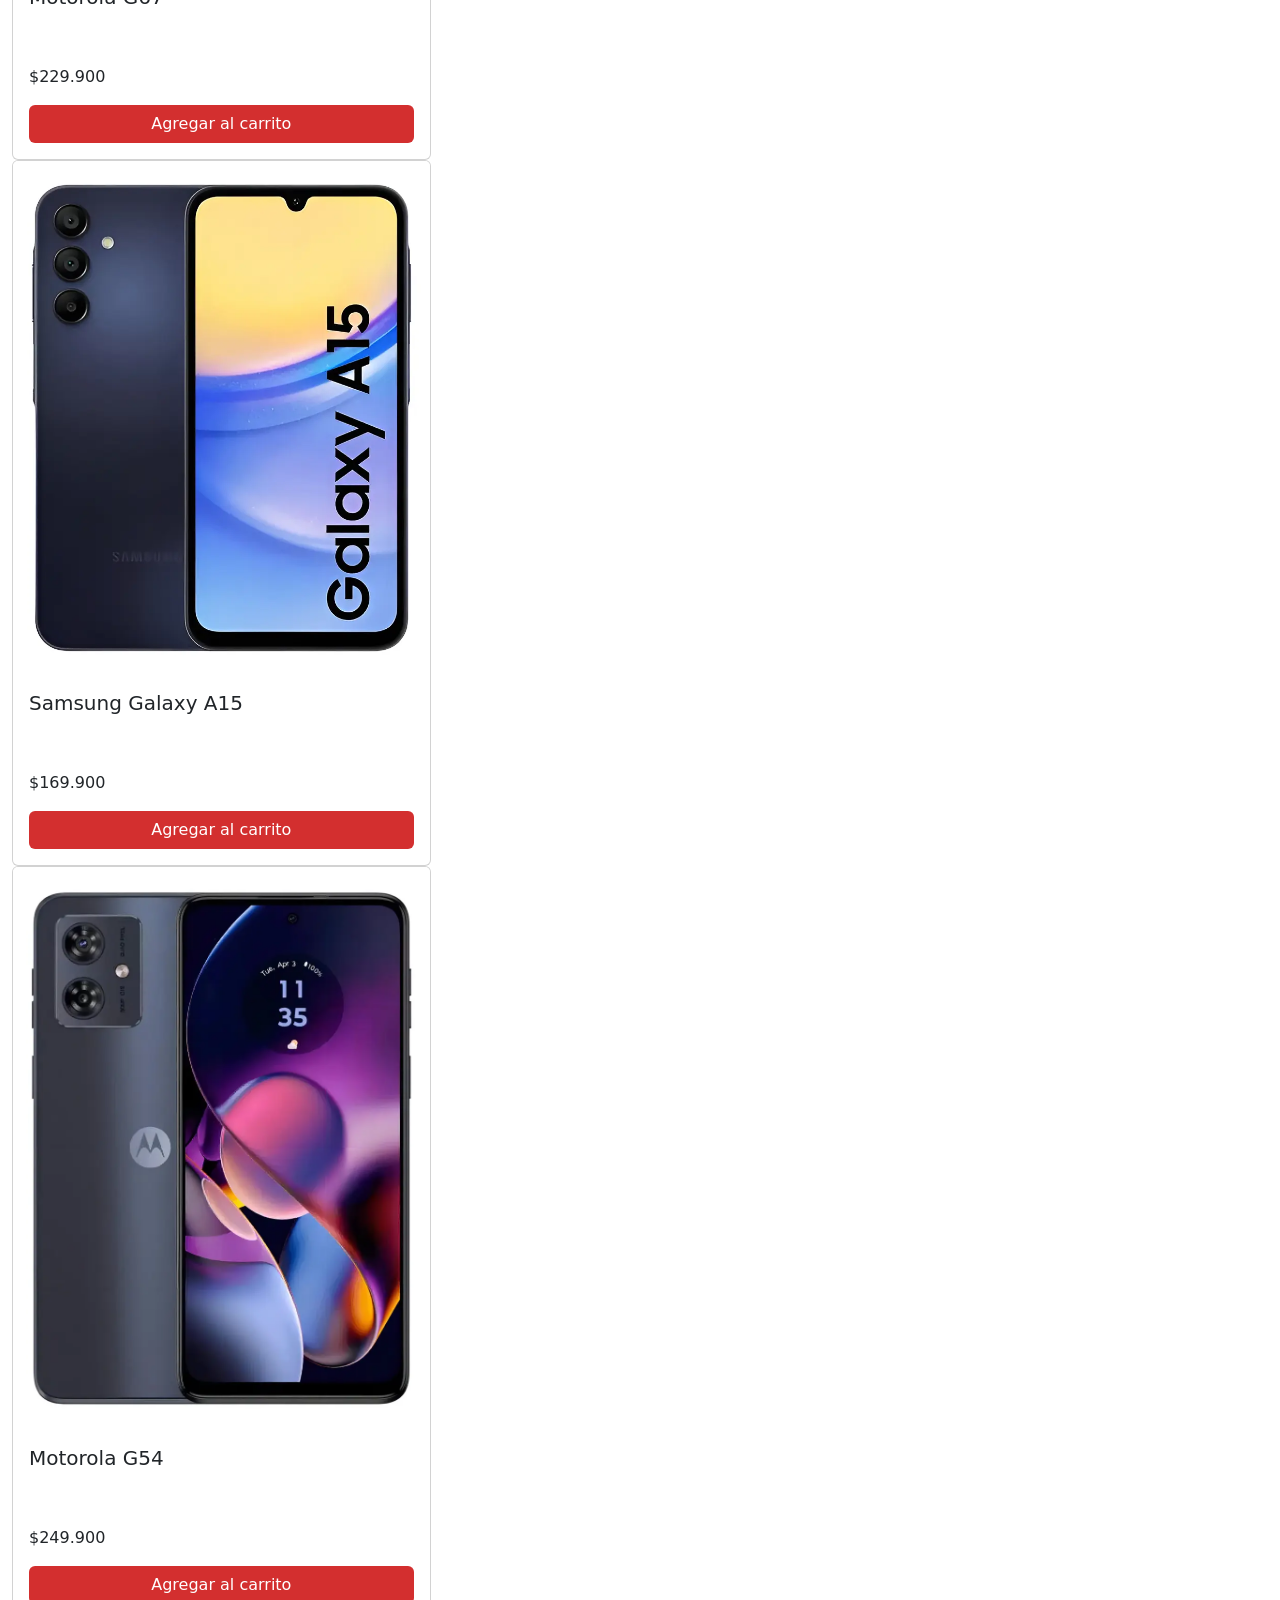
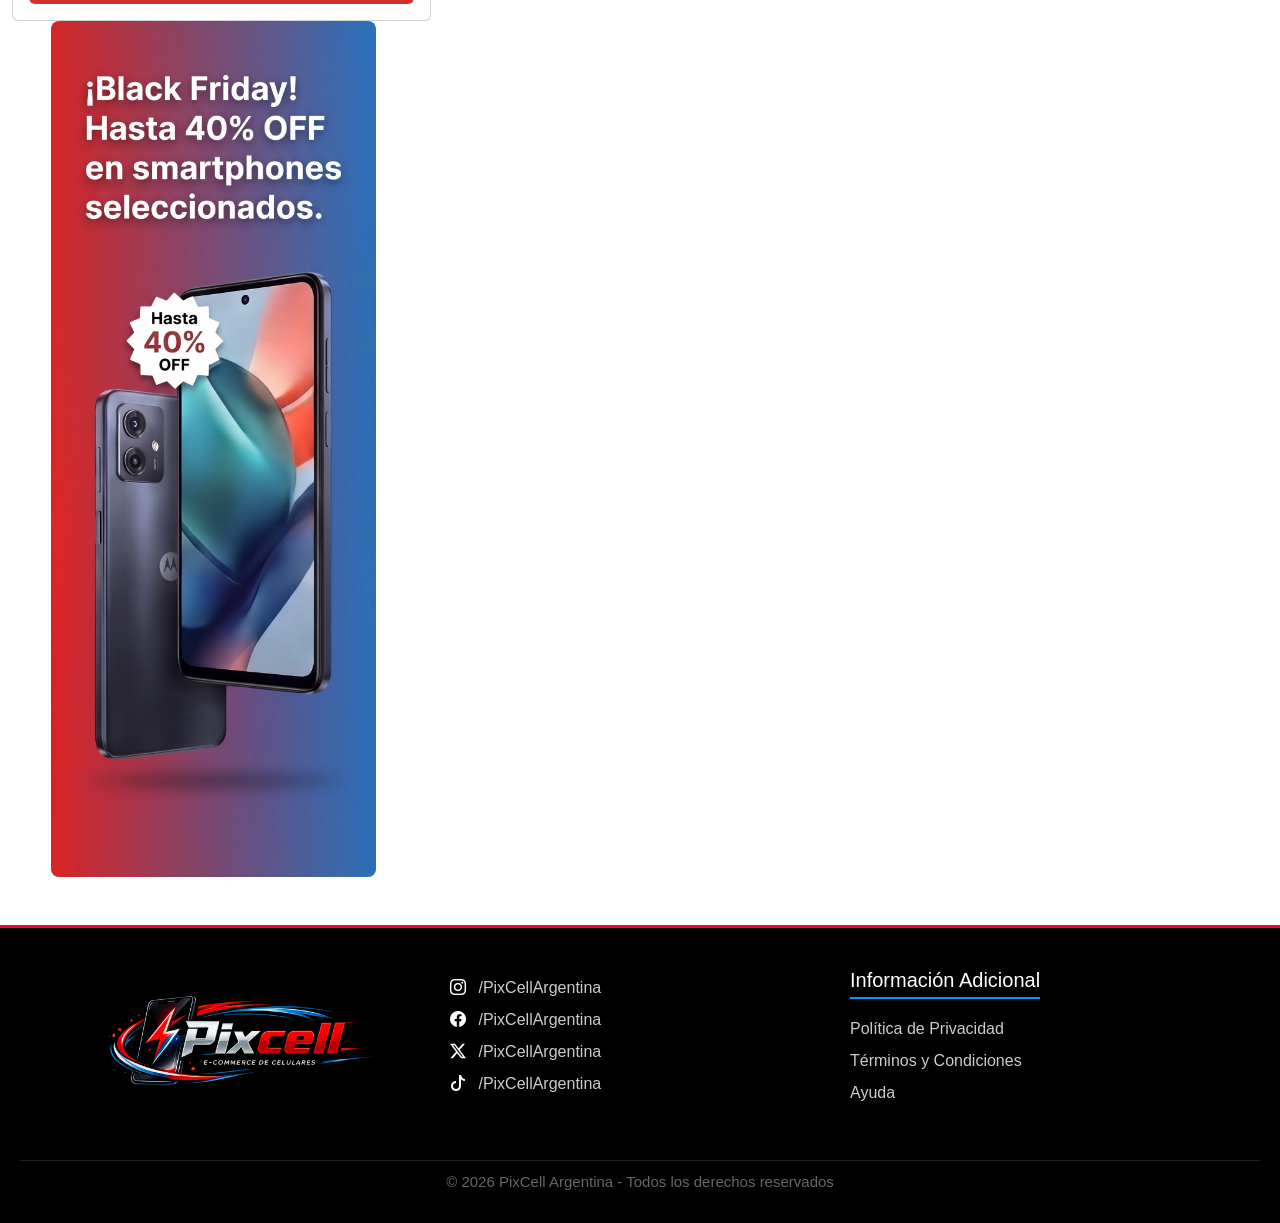
==== commit 2885908e: "Merge branch 'develop' into nabvar" ====
--- a/index.html
+++ b/index.html
@@ -67,27 +67,27 @@
           aria-label="Slide 4"></button>
       </div>
       <div class="carousel-inner">
-        <div class="carousel-item active">
+        <div class="carousel-item carousel-banner active">
           <img src="./assets/file.webp" class="d-block w-100" alt="...">
           <div class="carousel-caption d-none d-md-block">
             <p> En E-commerce, tenemos mas variedades de equipos nuevos con garantia oficial</p>
           </div>
         </div>
-        <div class="carousel-item">
+        <div class="carousel-item carousel-banner">
           <img src="./assets/WhatsApp Image 2026-09-20 at 8.49.20 PM.jpeg" class="d-block w-100" alt="...">
           <div class="carousel-caption d-none d-md-block">
             <h5>MOTO G52/POTENCIA QUE IMPRESIONA</h5>
             <p>Triple camara 50MP y bateria que dura todo el dia</p>
           </div>
         </div>
-        <div class="carousel-item">
+        <div class="carousel-item carousel-banner">
           <img src="./assets/motofoto6.webp" class="d-block w-100" alt="...">
           <div class="carousel-caption d-none d-md-block">
             <h5>MOTOROLA MOTO E5 PLUS</h5>
             <p>20% OFF+ envio gratis.El azul que todos</p>
           </div>
         </div>
-        <div class="carousel-item">
+        <div class="carousel-item carousel-banner">
           <img src="./assets/3file.webp" class="d-block w-100" alt="...">
           <div class="carousel-caption d-none d-md-block">
             <h5>SAMSUNG</h5>
@@ -107,24 +107,90 @@
       </button>
     </div>
     <section class="destacados pt-5 pb-5" id="productos">
-      <div class="container-fluid">
-        <div class="row">
-          <div class="col-12 col-md-12 col-lg-12">
-            <div class="row">
-              <div class="col-lg-8">
-                <div class="row d-flex justify-content-center">
-                  <div class="col-lg-11">
-                    <h3>Productos Destacados</h3>
-                    <div class="row g-4">
-                      <article class="col-lg-4 col-md-4 col-6">
-                        <div class="card">
-                          <img src="assets/D_NQ_NP_2X_988202-MLA99854807973_112025-F.webp" class="card-img-top"
-                            alt="...">
-                          <div class="card-body">
-                            <h5 class="card-title">Samsung Galaxy A16</h5>
-                            <p class="card-text pt-5">$199.900</p>
-                            <a href="#" class="btn w-100">Agregar al carrito</a>
-                          </div>
+            <div class="container-fluid">
+                <div class="row">
+                    <div class="col-12 col-md-12 col-lg-12">
+                        <div class="row">
+                            <div class="col-lg-8">
+                                <div class="row d-flex justify-content-center">
+                                    <div class="col-lg-11">
+                                        <h3>Productos Destacados</h3>
+                                        <div class="row g-4">
+                                            <article class="col-lg-4 col-md-4 col-6">
+                                                <div class="card card-producto-celular">
+                                                    <img src="assets/D_NQ_NP_2X_988202-MLA99854807973_112025-F.webp"
+                                                        class="card-img-top" alt="...">
+                                                    <div class="card-body">
+                                                        <h5 class="card-title">Samsung Galaxy A16</h5>
+                                                        <p class="card-text pt-5">$199.900</p>
+                                                        <a href="A16.html" class="btn w-100">Agregar al carrito</a>
+                                                    </div>
+                                                </div>
+                                            </article>
+                                            <article class="col-lg-4 col-md-4 col-6 d-flex justify-content-center">
+                                                <div class="card card-producto-celular">
+                                                    <img src="assets/D_NQ_NP_2X_994299-MLA79994471007_102024-F.webp"
+                                                        class="card-img-top" alt="...">
+                                                    <div class="card-body">
+                                                        <h5 class="card-title">Samsung Galaxy A06</h5>
+                                                        <p class="card-text pt-5">$149.900</p>
+                                                        <a href="#" class="btn w-100">Agregar al carrito</a>
+                                                    </div>
+                                                </div>
+                                            </article>
+                                            <article class="col-lg-4 col-md-4 col-6 d-flex justify-content-center">
+                                                <div class="card card-producto-celular">
+                                                    <img src="assets/D_NQ_NP_2X_708257-MLA105493089072_012026-F.webp"
+                                                        class="card-img-top" alt="...">
+                                                    <div class="card-body">
+                                                        <h5 class="card-title">Motorola G17</h5>
+                                                        <p class="card-text pt-5">$179.900</p>
+                                                        <a href="#" class="btn w-100">Agregar al carrito</a>
+                                                    </div>
+                                                </div>
+                                            </article>
+                                            <article class="col-lg-4 col-md-4 col-6 d-flex justify-content-center">
+                                                <div class="card card-producto-celular">
+                                                    <img src="assets/D_NQ_NP_2X_859554-MLA106048223542_022026-F.webp"
+                                                        class="card-img-top" alt="...">
+                                                    <div class="card-body">
+                                                        <h5 class="card-title">Motorola G67</h5>
+                                                        <p class="card-text pt-5">$229.900</p>
+                                                        <a href="#" class="btn w-100">Agregar al carrito</a>
+                                                    </div>
+                                                </div>
+                                            </article>
+                                            <article class="col-lg-4 col-md-4 col-6 d-flex justify-content-center">
+                                                <div class="card card-producto-celular">
+                                                    <img src="assets/D_NQ_NP_2X_669898-MLA97107379125_112025-F.webp"
+                                                        class="card-img-top" alt="...">
+                                                    <div class="card-body">
+                                                        <h5 class="card-title">Samsung Galaxy A15</h5>
+                                                        <p class="card-text pt-5">$169.900</p>
+                                                        <a href="#" class="btn w-100">Agregar al carrito</a>
+                                                    </div>
+                                                </div>
+                                            </article>
+                                            <article class="col-lg-4 col-md-4 col-6 d-lg-flex justify-content-center">
+                                                <div class="card card-producto-celular">
+                                                    <img src="assets/D_NQ_NP_2X_686300-MLA99461633750_112025-F.webp"
+                                                        class="card-img-top" alt="...">
+                                                    <div class="card-body">
+                                                        <h5 class="card-title">Motorola G54</h5>
+                                                        <p class="card-text pt-5">$249.900</p>
+                                                        <a href="#" class="btn w-100">Agregar al carrito</a>
+                                                    </div>
+                                                </div>
+                                            </article>
+                                        </div>
+                                    </div>
+                                </div>
+                            </div>
+                            <div
+                                class="col-lg-4 d-none d-lg-block d-lg-flex justify-content-center align-items-center anuncio">
+                                <img src="assets/Ecommerce_banner_ad_generation_2K_20260919223920.jpeg" width="325px"
+                                    alt="" class="img-fluid rounded-3">
+                            </div>
                         </div>
                       </article>
                       <article class="col-lg-4 col-md-4 col-6 d-flex justify-content-center">
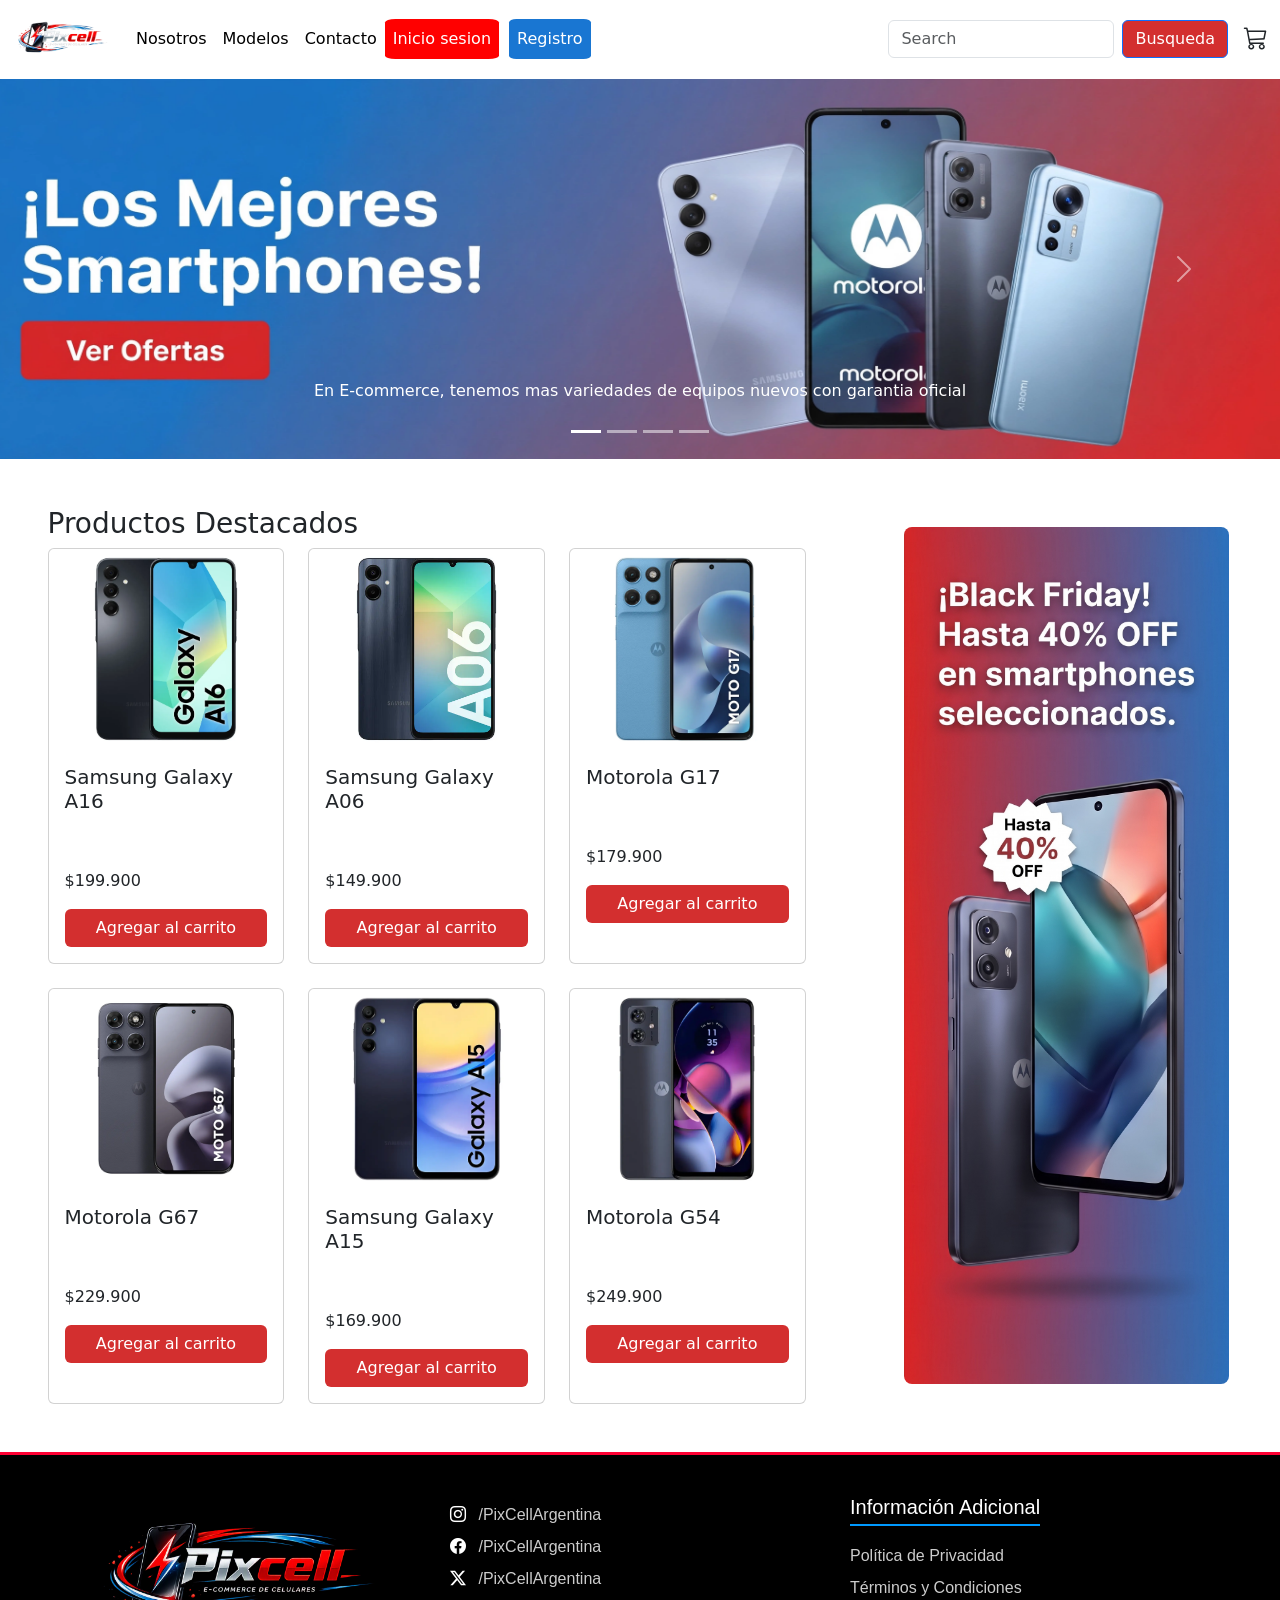
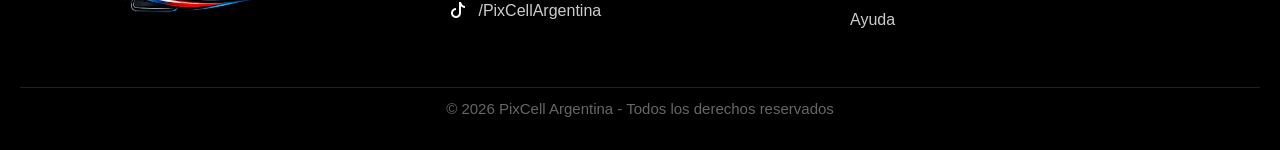
==== commit 31116181: "fix:se corrigieron cards" ====
--- a/index.html
+++ b/index.html
@@ -193,69 +193,6 @@
                             </div>
                         </div>
                       </article>
-                      <article class="col-lg-4 col-md-4 col-6 d-flex justify-content-center">
-                        <div class="card">
-                          <img src="assets/D_NQ_NP_2X_994299-MLA79994471007_102024-F.webp" class="card-img-top"
-                            alt="...">
-                          <div class="card-body">
-                            <h5 class="card-title">Samsung Galaxy A06</h5>
-                            <p class="card-text pt-5">$149.900</p>
-                            <a href="#" class="btn w-100">Agregar al carrito</a>
-                          </div>
-                        </div>
-                      </article>
-                      <article class="col-lg-4 col-md-4 col-6 d-flex justify-content-center">
-                        <div class="card">
-                          <img src="assets/D_NQ_NP_2X_708257-MLA105493089072_012026-F.webp" class="card-img-top"
-                            alt="...">
-                          <div class="card-body">
-                            <h5 class="card-title">Motorola G17</h5>
-                            <p class="card-text pt-5">$179.900</p>
-                            <a href="#" class="btn w-100">Agregar al carrito</a>
-                          </div>
-                        </div>
-                      </article>
-                      <article class="col-lg-4 col-md-4 col-6 d-flex justify-content-center">
-                        <div class="card">
-                          <img src="assets/D_NQ_NP_2X_859554-MLA106048223542_022026-F.webp" class="card-img-top"
-                            alt="...">
-                          <div class="card-body">
-                            <h5 class="card-title">Motorola G67</h5>
-                            <p class="card-text pt-5">$229.900</p>
-                            <a href="#" class="btn w-100">Agregar al carrito</a>
-                          </div>
-                        </div>
-                      </article>
-                      <article class="col-lg-4 col-md-4 col-6 d-flex justify-content-center">
-                        <div class="card">
-                          <img src="assets/D_NQ_NP_2X_669898-MLA97107379125_112025-F.webp" class="card-img-top"
-                            alt="...">
-                          <div class="card-body">
-                            <h5 class="card-title">Samsung Galaxy A15</h5>
-                            <p class="card-text pt-5">$169.900</p>
-                            <a href="#" class="btn w-100">Agregar al carrito</a>
-                          </div>
-                        </div>
-                      </article>
-                      <article class="col-lg-4 col-md-4 col-6 d-lg-flex justify-content-center">
-                        <div class="card">
-                          <img src="assets/D_NQ_NP_2X_686300-MLA99461633750_112025-F.webp" class="card-img-top"
-                            alt="...">
-                          <div class="card-body">
-                            <h5 class="card-title">Motorola G54</h5>
-                            <p class="card-text pt-5">$249.900</p>
-                            <a href="#" class="btn w-100">Agregar al carrito</a>
-                          </div>
-                        </div>
-                      </article>
-                    </div>
-                  </div>
-                </div>
-              </div>
-              <div class="col-lg-4 d-none d-lg-block d-lg-flex justify-content-center align-items-center anuncio">
-                <img src="assets/Ecommerce_banner_ad_generation_2K_20260919223920.jpeg" width="325px" alt=""
-                  class="img-fluid rounded-3">
-              </div>
             </div>
 
           </div>
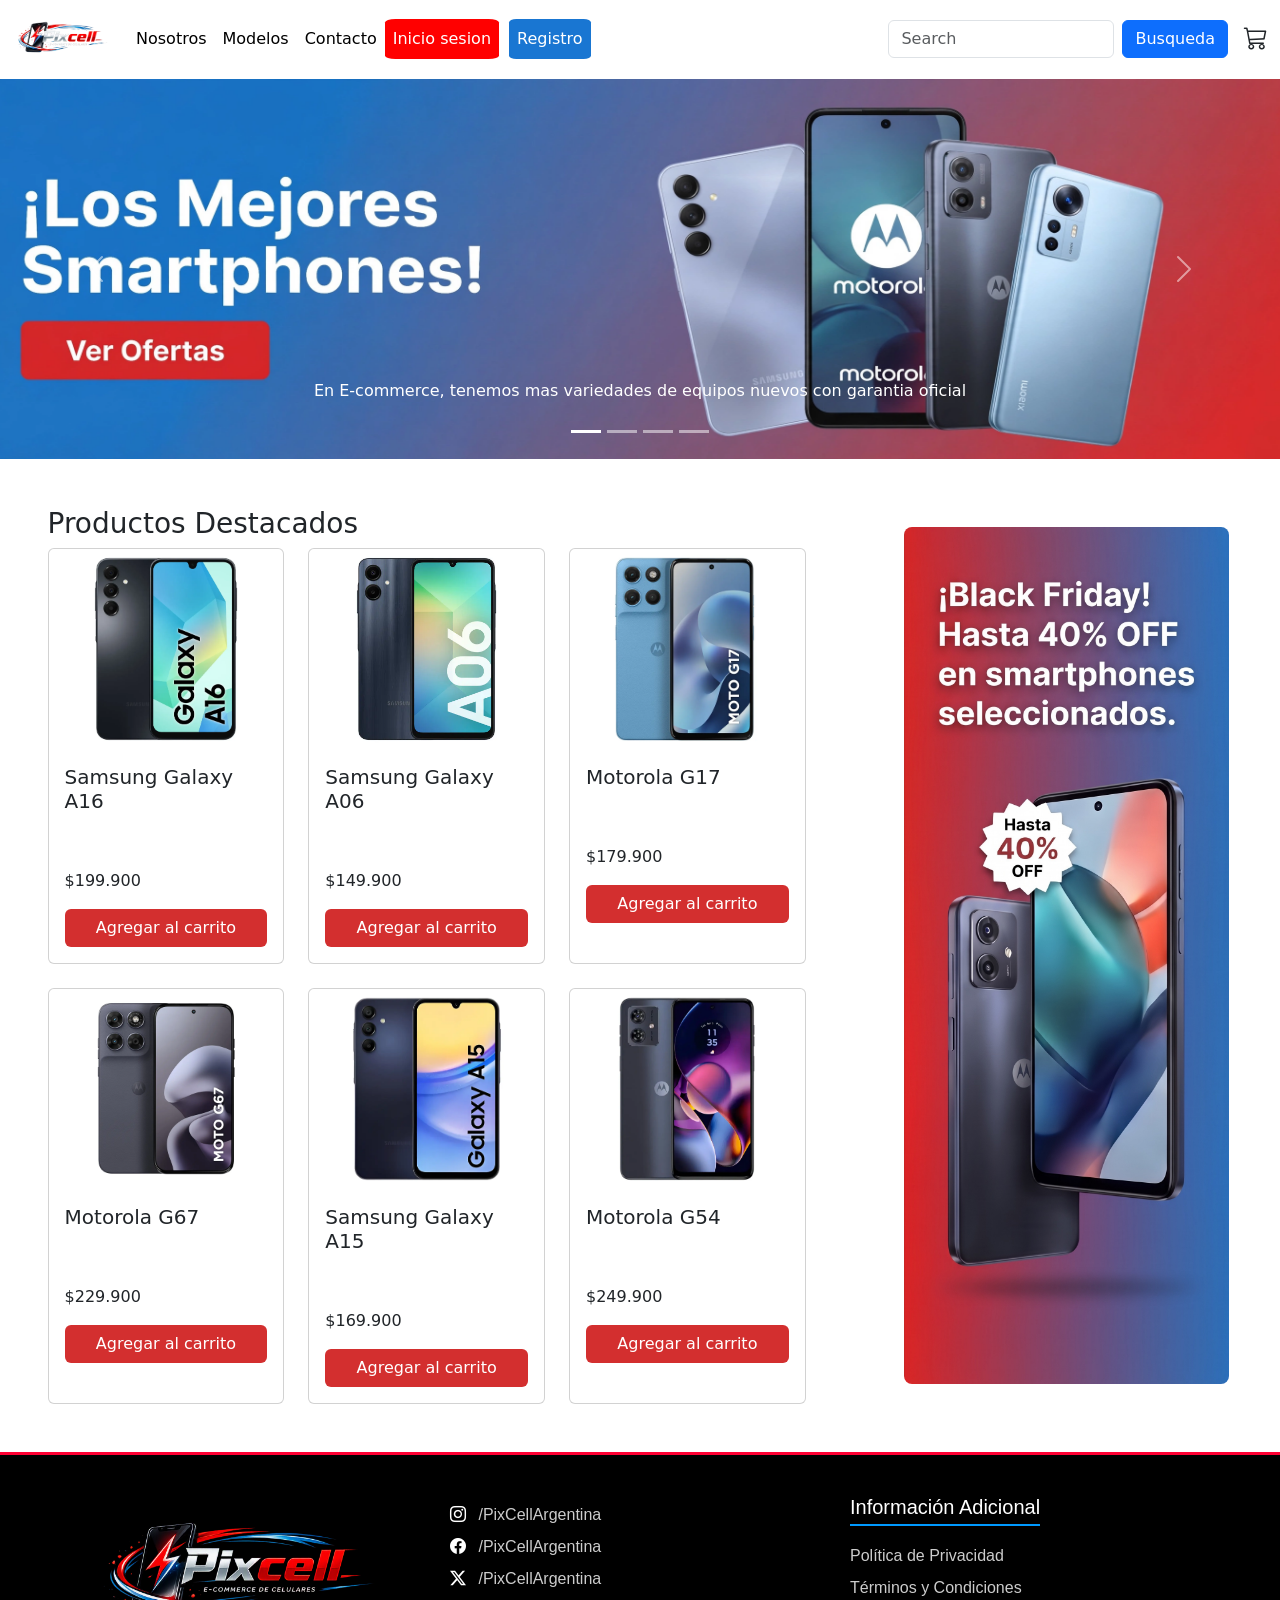
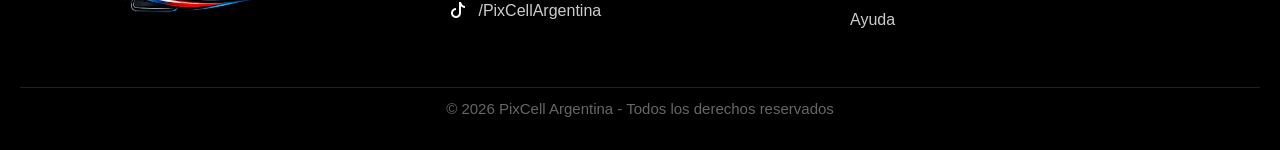
==== commit df609f76: "feat:se agrego hover y box-shadow a los productos destacados de la pagina principal" ====
--- a/index.html
+++ b/index.html
@@ -123,7 +123,7 @@
                                                     <div class="card-body">
                                                         <h5 class="card-title">Samsung Galaxy A16</h5>
                                                         <p class="card-text pt-5">$199.900</p>
-                                                        <a href="A16.html" class="btn w-100">Agregar al carrito</a>
+                                                        <a href="A16.html" class="btn w-100 btn-lista">Agregar al carrito</a>
                                                     </div>
                                                 </div>
                                             </article>
@@ -134,7 +134,7 @@
                                                     <div class="card-body">
                                                         <h5 class="card-title">Samsung Galaxy A06</h5>
                                                         <p class="card-text pt-5">$149.900</p>
-                                                        <a href="#" class="btn w-100">Agregar al carrito</a>
+                                                        <a href="A06.html" class="btn w-100 btn-lista">Agregar al carrito</a>
                                                     </div>
                                                 </div>
                                             </article>
@@ -145,7 +145,7 @@
                                                     <div class="card-body">
                                                         <h5 class="card-title">Motorola G17</h5>
                                                         <p class="card-text pt-5">$179.900</p>
-                                                        <a href="#" class="btn w-100">Agregar al carrito</a>
+                                                        <a href="#" class="btn w-100 btn-lista">Agregar al carrito</a>
                                                     </div>
                                                 </div>
                                             </article>
@@ -156,7 +156,7 @@
                                                     <div class="card-body">
                                                         <h5 class="card-title">Motorola G67</h5>
                                                         <p class="card-text pt-5">$229.900</p>
-                                                        <a href="#" class="btn w-100">Agregar al carrito</a>
+                                                        <a href="#" class="btn w-100 btn-lista">Agregar al carrito</a>
                                                     </div>
                                                 </div>
                                             </article>
@@ -167,7 +167,7 @@
                                                     <div class="card-body">
                                                         <h5 class="card-title">Samsung Galaxy A15</h5>
                                                         <p class="card-text pt-5">$169.900</p>
-                                                        <a href="#" class="btn w-100">Agregar al carrito</a>
+                                                        <a href="#" class="btn w-100 btn-lista">Agregar al carrito</a>
                                                     </div>
                                                 </div>
                                             </article>
@@ -178,7 +178,7 @@
                                                     <div class="card-body">
                                                         <h5 class="card-title">Motorola G54</h5>
                                                         <p class="card-text pt-5">$249.900</p>
-                                                        <a href="#" class="btn w-100">Agregar al carrito</a>
+                                                        <a href="#" class="btn w-100 btn-lista">Agregar al carrito</a>
                                                     </div>
                                                 </div>
                                             </article>
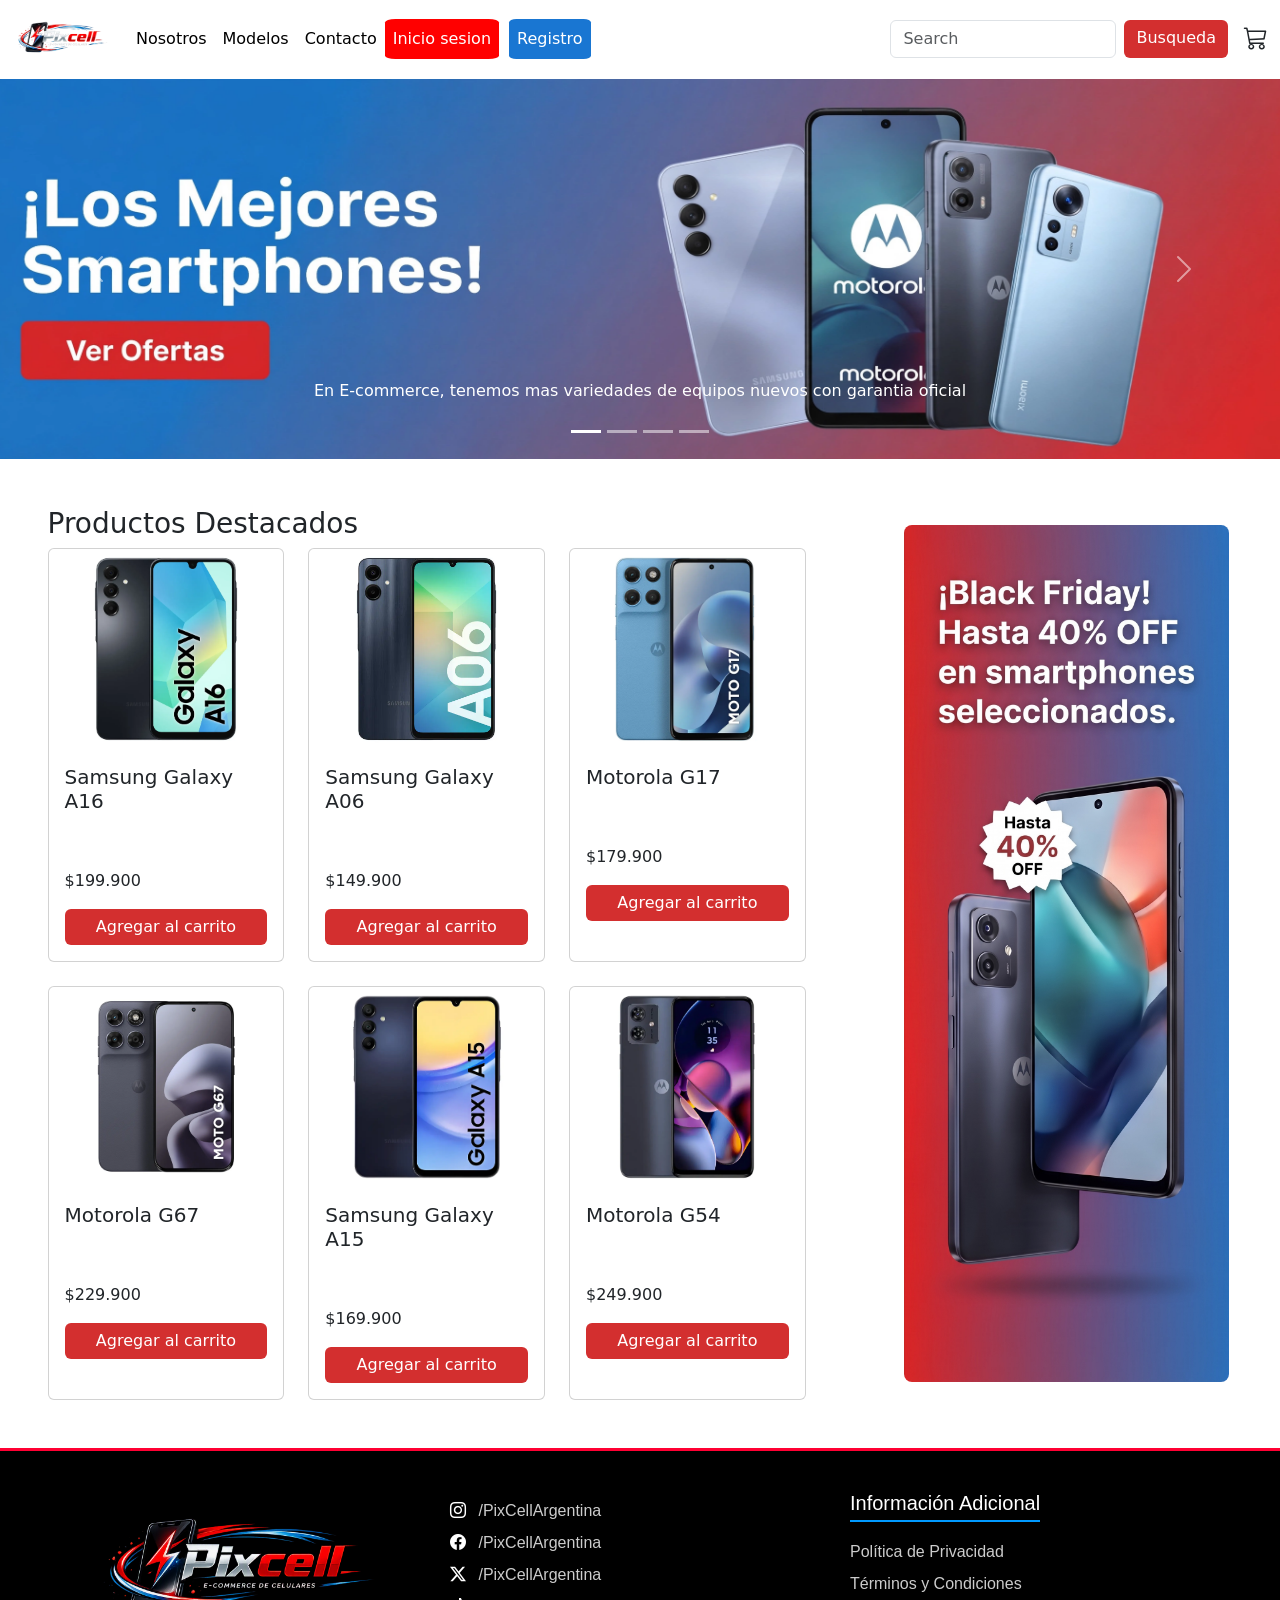
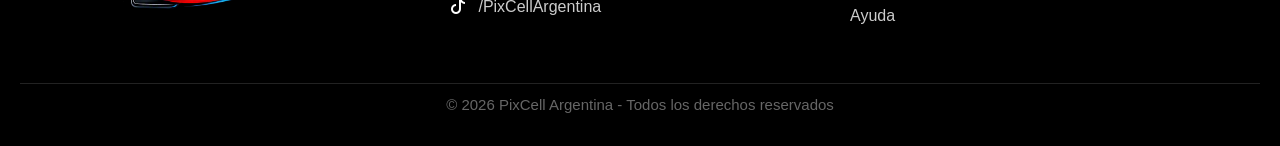
==== commit 1cfe2d38: "feat:se corrigio los enlaces de los botones de el header y la seccion productos destacados para que " ====
--- a/index.html
+++ b/index.html
@@ -17,7 +17,7 @@
   <header>
     <nav class="navbar navbar-expand-lg navbar-light bg-white shadow-sm">
       <div class="container-fluid">
-        <a class="navbar-brand" href="javascript:void(0)"><img class="logo" src="assets/Copilot_20260907_190557.png"
+        <a class="navbar-brand" href="index.html"><img class="logo" src="assets/Copilot_20260907_190557.png"
             width="100px" alt=""></a>
         <button class="navbar-toggler" type="button" data-bs-toggle="collapse" data-bs-target="#mynavbar">
           <span class="navbar-toggler-icon"></span>
@@ -145,7 +145,7 @@
                                                     <div class="card-body">
                                                         <h5 class="card-title">Motorola G17</h5>
                                                         <p class="card-text pt-5">$179.900</p>
-                                                        <a href="#" class="btn w-100 btn-lista">Agregar al carrito</a>
+                                                        <a href="error.html" class="btn w-100 btn-lista">Agregar al carrito</a>
                                                     </div>
                                                 </div>
                                             </article>
@@ -156,7 +156,7 @@
                                                     <div class="card-body">
                                                         <h5 class="card-title">Motorola G67</h5>
                                                         <p class="card-text pt-5">$229.900</p>
-                                                        <a href="#" class="btn w-100 btn-lista">Agregar al carrito</a>
+                                                        <a href="error.html" class="btn w-100 btn-lista">Agregar al carrito</a>
                                                     </div>
                                                 </div>
                                             </article>
@@ -167,7 +167,7 @@
                                                     <div class="card-body">
                                                         <h5 class="card-title">Samsung Galaxy A15</h5>
                                                         <p class="card-text pt-5">$169.900</p>
-                                                        <a href="#" class="btn w-100 btn-lista">Agregar al carrito</a>
+                                                        <a href="error.html" class="btn w-100 btn-lista">Agregar al carrito</a>
                                                     </div>
                                                 </div>
                                             </article>
@@ -178,7 +178,7 @@
                                                     <div class="card-body">
                                                         <h5 class="card-title">Motorola G54</h5>
                                                         <p class="card-text pt-5">$249.900</p>
-                                                        <a href="#" class="btn w-100 btn-lista">Agregar al carrito</a>
+                                                        <a href="error.html" class="btn w-100 btn-lista">Agregar al carrito</a>
                                                     </div>
                                                 </div>
                                             </article>
